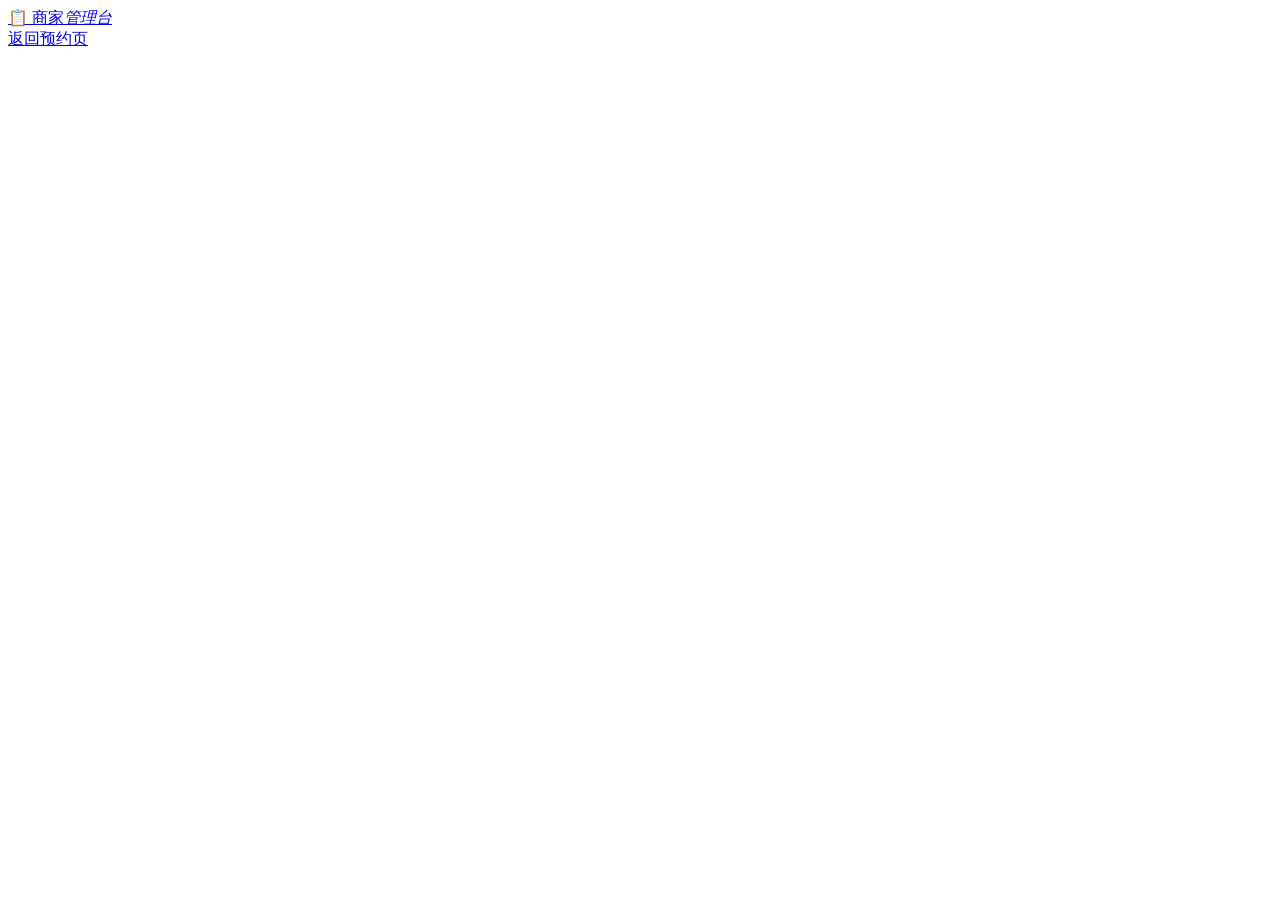
==== admin.html @ 0dd9378b "feat: 添加admin.html" ====
<!DOCTYPE html>
<html lang="zh-CN">
<head>
<meta charset="UTF-8">
<meta name="viewport" content="width=device-width, initial-scale=1.0">
<title>商家管理 · 吃喝玩乐预约</title>
<meta name="robots" content="noindex">
<link rel="icon" href="data:image/svg+xml,<svg xmlns='http://www.w3.org/2000/svg' viewBox='0 0 100 100'><text y='.9em' font-size='90'>📋</text></svg>">
<link rel="stylesheet" href="assets/css/style.css">
</head>
<body>

<header class="site-header">
  <div class="wrap header-inner">
    <a class="brand" href="index.html">
      <span class="brand-logo">📋</span>
      <span class="brand-text">商家<em>管理台</em></span>
    </a>
    <nav class="site-nav">
      <a href="index.html">返回预约页</a>
    </nav>
  </div>
</header>

<main class="wrap" id="app" hidden>

  <div class="admin-bar">
    <h1 style="margin:0;font-size:20px">预约总览</h1>
    <div class="toolbar" style="margin:0">
      <input class="input input-sm" id="q" type="text" placeholder="搜索昵称 / 手机号 / 预约码" maxlength="20">
      <select class="input input-sm" id="fStatus" style="width:130px">
        <option value="">全部状态</option>
        <option value="pending">待确认</option>
        <option value="confirmed">已确认</option>
        <option value="done">已完成</option>
        <option value="canceled">已取消</option>
      </select>
      <select class="input input-sm" id="fItem" style="width:160px"></select>
      <button class="btn btn-sm" id="toJson">保存 JSON 到桌面</button>
      <button class="btn btn-ghost btn-sm" id="toCsv">保存 CSV 到桌面</button>
      <label class="btn btn-ghost btn-sm" style="cursor:pointer">
        导入 JSON<input type="file" id="imp" accept="application/json,.json" hidden>
      </label>
    </div>
  </div>

  <div class="stat-row" id="stats"></div>

  <div class="table-wrap">
    <table>
      <thead>
        <tr>
          <th>预约码</th><th>项目</th><th>时间</th><th>人数</th><th>合计</th>
          <th>昵称</th><th>手机号</th><th>备注</th><th>状态</th><th>提交时间</th><th>操作</th>
        </tr>
      </thead>
      <tbody id="rows"></tbody>
    </table>
  </div>
  <p class="empty" id="noData" hidden>暂无数据</p>

  <div class="toolbar" style="margin-top:20px">
    <button class="btn btn-ghost btn-sm" id="reset">清空全部本地数据</button>
    <span class="hint" style="margin:0">数据只存在本机浏览器（localStorage），不会上传到任何仓库。</span>
  </div>

</main>

<div class="lock-box" id="lock" hidden>
  <div style="font-size:42px">🔒</div>
  <h1 style="font-size:19px">商家管理台</h1>
  <p class="hint" style="margin-top:6px">请输入管理口令</p>
  <input class="input" id="pwd" type="password" placeholder="管理口令" style="max-width:280px;margin-top:14px">
  <p class="err" id="lockErr" style="text-align:left;max-width:280px;margin:6px auto 0"></p>
  <button class="btn" id="unlockBtn">进入管理台</button>
  <p class="hint" style="margin-top:18px">
    首次使用：留空口令直接进入，进入后在下方「本地数据」设置口令即可。
  </p>
</div>

<div class="toast" id="toast" hidden></div>

<script src="assets/js/data.js"></script>
<script src="assets/js/store.js"></script>
<script>
(function () {
  "use strict";
  var $ = function (s) { return document.querySelector(s); };
  var toastEl = $("#toast"), t = null;

  function esc(s) {
    return String(s == null ? "" : s)
      .replace(/&/g, "&amp;").replace(/</g, "&lt;").replace(/>/g, "&gt;")
      .replace(/"/g, "&quot;").replace(/'/g, "&#39;");
  }
  function toast(m, ty) {
    toastEl.textContent = m;
    toastEl.className = "toast" + (ty ? " " + ty : "");
    toastEl.hidden = false;
    clearTimeout(t);
    t = setTimeout(function () { toastEl.hidden = true; }, 3200);
  }

  /* ---- 简易口令门禁（仅本机演示用） ---- */
  function enter() {
    $("#lock").hidden = true;
    $("#app").hidden = false;
    render();
  }
  function tryUnlock() {
    var need = Store.settings().passcode || "";
    if (!need) return enter();
    if ($("#pwd").value === need) return enter();
    $("#lockErr").textContent = "口令不正确";
  }
  $("#unlockBtn").addEventListener("click", tryUnlock);
  $("#pwd").addEventListener("keydown", function (e) { if (e.key === "Enter") tryUnlock(); });

  /* ---- 项目下拉 ---- */
  (function fillItems() {
    $("#fItem").innerHTML = '<option value="">全部项目</option>' +
      window.ITEMS.map(function (i) {
        return '<option value="' + esc(i.id) + '">' + esc(i.name) + "</option>";
      }).join("");
  })();

  /* ---- 渲染 ---- */
  function currentList() {
    var q = $("#q").value.trim().toLowerCase();
    var st = $("#fStatus").value;
    var it = $("#fItem").value;
    return Store.all().filter(function (b) {
      if (st && b.status !== st) return false;
      if (it && b.itemId !== it) return false;
      if (!q) return true;
      return (b.name || "").toLowerCase().indexOf(q) !== -1 ||
             (b.phone || "").indexOf(q) !== -1 ||
             (b.code || "").toLowerCase().indexOf(q) !== -1;
    }).sort(function (a, b) { return b.createdAt.localeCompare(a.createdAt); });
  }

  function renderStats(all_) {
    var c = { all: all_.length, pending: 0, confirmed: 0, done: 0, canceled: 0, amount: 0 };
    all_.forEach(function (b) {
      c[b.status] = (c[b.status] || 0) + 1;
      if (b.status !== "canceled") c.amount += b.amount;
    });
    $("#stats").innerHTML =
      '<div class="stat"><b>' + c.all + '</b><span>全部预约</span></div>' +
      '<div class="stat"><b style="color:var(--warn)">' + (c.pending || 0) + '</b><span>待确认</span></div>' +
      '<div class="stat"><b style="color:var(--ok)">' + (c.confirmed || 0) + '</b><span>已确认</span></div>' +
      '<div class="stat"><b style="color:var(--txt-dim)">' + (c.done || 0) + '</b><span>已完成</span></div>' +
      '<div class="stat"><b style="color:var(--danger)">' + (c.canceled || 0) + '</b><span>已取消</span></div>' +
      '<div class="stat"><b style="color:var(--brand-2)">¥' + c.amount + '</b><span>有效营业额</span></div>';
  }

  function render() {
    var list = currentList();
    renderStats(Store.all());
    $("#rows").innerHTML = list.map(function (b) {
      var s = Store.STATUS[b.status] || { label: b.status, cls: "" };
      return "<tr>" +
        "<td>" + esc(b.code) + "</td>" +
        "<td>" + esc((b.itemEmoji || "") + " " + b.itemName) + "</td>" +
        "<td>" + esc(b.date) + " " + esc(b.slot) + "</td>" +
        "<td>" + esc(b.people) + " 人 / " + esc(b.qty) + " 份</td>" +
        "<td>¥" + esc(b.amount) + "</td>" +
        "<td>" + esc(b.name || "-") + "</td>" +
        "<td>" + esc(b.phone || "-") + "</td>" +
        '<td class="note-cell" title="' + esc(b.note || "") + '">' + esc(b.note || "-") + "</td>" +
        '<td><span class="badge ' + s.cls + '">' + esc(s.label) + "</span></td>" +
        "<td>" + esc(Store.fmtDateTime(b.createdAt)) + "</td>" +
        "<td>" + actions(b) + "</td>" +
      "</tr>";
    }).join("");
    $("#noData").hidden = list.length > 0;
  }

  function actions(b) {
    var out = [];
    if (b.status === "pending") out.push('<button class="btn btn-sm" data-confirm="' + b.id + '">确认</button> ');
    if (b.status === "confirmed") out.push('<button class="btn btn-ghost btn-sm" data-done="' + b.id + '">完成</button> ');
    if (b.status !== "canceled" && b.status !== "done") out.push('<button class="btn btn-ghost btn-sm" data-cancel="' + b.id + '">取消</button> ');
    out.push('<button class="danger-link" data-del="' + b.id + '">删除</button>');
    return out.join("");
  }

  document.addEventListener("click", function (e) {
    var el;
    if ((el = e.target.closest("[data-confirm]"))) { Store.setStatus(el.dataset.confirm, "confirmed"); render(); toast("已确认", "ok"); return; }
    if ((el = e.target.closest("[data-done]")))    { Store.setStatus(el.dataset.done, "done");        render(); toast("已标记完成", "ok"); return; }
    if ((el = e.target.closest("[data-cancel]")))  { Store.setStatus(el.dataset.cancel, "canceled");  render(); toast("已取消", "ok"); return; }
    if ((el = e.target.closest("[data-del]"))) {
      if (!confirm("确定删除这条预约？")) return;
      Store.remove(el.dataset.del);
      render();
      toast("已删除", "ok");
    }
  });

  ["#q", "#fStatus", "#fItem"].forEach(function (s) {
    $(s).addEventListener("input", render);
    $(s).addEventListener("change", render);
  });

  /* ---- 导出到桌面（不经过任何网络） ---- */
  function exportTo(msg, fn) {
    var list = currentList();
    if (!list.length) return toast("没有可保存的数据", "err");
    fn(list).then(function (r) {
      toast(r.method === "picker"
        ? "已保存到 " + r.suggested
        : "已下载。若要直接存到桌面，可在浏览器设置中把下载目录改为桌面", "ok");
    }).catch(function () { toast("已取消保存", "err"); });
  }
  $("#toJson").addEventListener("click", function () { exportTo("json", Store.exportJSON); });
  $("#toCsv").addEventListener("click", function () { exportTo("csv", Store.exportCSV); });

  $("#imp").addEventListener("change", function (e) {
    var f = e.target.files && e.target.files[0];
    if (!f) return;
    var rd = new FileReader();
    rd.onload = function () {
      try {
        var n = Store.importJSON(rd.result);
        render();
        toast("导入成功，新增 " + n + " 条", "ok");
      } catch (err) {
        toast("导入失败：" + err.message, "err");
      }
      e.target.value = "";
    };
    rd.readAsText(f, "utf-8");
  });

  $("#reset").addEventListener("click", function () {
    if (!confirm("将清空本机所有预约数据，且无法恢复。确定继续？")) return;
    Store.clearAll();
    render();
    toast("已清空", "ok");
  });

  render();
  if (!Store.settings().passcode) enter();
  else $("#lock").hidden = false;
})();
</script>
</body>
</html>
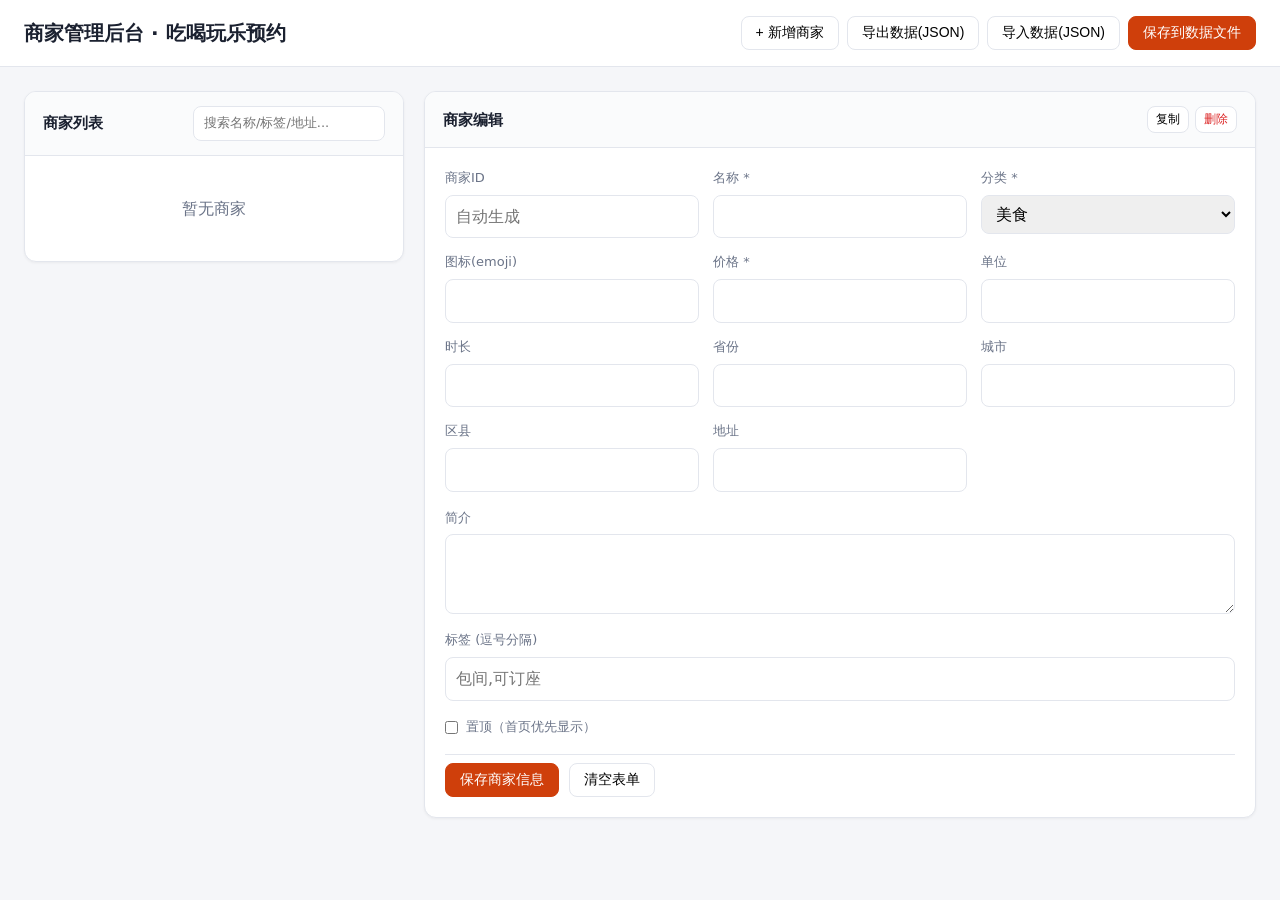
==== commit 40b2e16b: "add merchant admin with top/pinned support" ====
--- a/admin.html
+++ b/admin.html
@@ -1,249 +1,140 @@
-<!DOCTYPE html>
+﻿<!DOCTYPE html>
 <html lang="zh-CN">
 <head>
 <meta charset="UTF-8">
 <meta name="viewport" content="width=device-width, initial-scale=1.0">
-<title>商家管理 · 吃喝玩乐预约</title>
-<meta name="robots" content="noindex">
-<link rel="icon" href="data:image/svg+xml,<svg xmlns='http://www.w3.org/2000/svg' viewBox='0 0 100 100'><text y='.9em' font-size='90'>📋</text></svg>">
-<link rel="stylesheet" href="assets/css/style.css">
-</head>
+<title>商家管理后台 · 吃喝玩乐预约</title>
+<style>
+:root{--bg:#f5f6f9;--card:#fff;--primary:#cf3f0b;--line:#e3e6ed;--txt:#1b2130;--txt-dim:#6b7488;--success:#059669;--danger:#dc2626}
+*{box-sizing:border-box;margin:0;padding:0}
+body{font-family:"PingFang SC","Microsoft YaHei",system-ui,-apple-system,sans-serif;background:var(--bg);color:var(--txt);line-height:1.6}
+header{background:#fff;border-bottom:1px solid var(--line);position:sticky;top:0;z-index:10}
+.header-inner{max-width:1400px;margin:0 auto;padding:16px 24px;display:flex;align-items:center;justify-content:space-between;gap:20px;flex-wrap:wrap}
+h1{font-size:20px}
+.container{max-width:1400px;margin:0 auto;padding:24px;display:grid;grid-template-columns:minmax(320px,380px)1fr;gap:20px;align-items:start}
+@media(max-width:900px){.container{grid-template-columns:1fr}}
+.panel{background:var(--card);border:1px solid var(--line);border-radius:12px;overflow:hidden;box-shadow:0 1px 3px rgba(0,0,0,.05)}
+.panel-header{padding:14px 18px;border-bottom:1px solid var(--line);display:flex;align-items:center;justify-content:space-between;gap:12px;background:#fafbfc;flex-wrap:wrap}
+.panel-title{font-size:15px;font-weight:600}
+.btn{padding:7px 14px;border:1px solid var(--line);background:#fff;border-radius:8px;cursor:pointer;font-size:14px;transition:.15s;white-space:nowrap}
+.btn:hover{background:#f5f5f5}
+.btn-primary{background:var(--primary);color:#fff;border-color:var(--primary)}
+.btn-primary:hover{background:#b83509}
+.btn-danger{color:var(--danger)}
+.btn-small{padding:4px 8px;font-size:12px}
+.list{max-height:calc(100vh - 220px);overflow:auto}
+.item{display:flex;align-items:flex-start;justify-content:space-between;gap:12px;padding:14px 18px;border-bottom:1px solid #f0f2f5;cursor:pointer;text-align:left;width:100%;border:none;background:none}
+.item:hover{background:#f9fafb}
+.item.active{background:#fff4ee;box-shadow:inset 3px 0 0 var(--primary)}
+.item-info{flex:1}
+.item-name{font-weight:600;margin-bottom:4px}
+.item-meta{font-size:12px;color:var(--txt-dim);display:flex;flex-wrap:wrap;gap:6px;align-items:center}
+.badge{padding:2px 6px;border-radius:999px;background:#f0f2f5;font-size:11px}
+.badge-top{background:#fef3c7;color:#92400e}
+.form{padding:20px;display:grid;gap:16px}
+.grid{display:grid;grid-template-columns:repeat(auto-fit,minmax(220px,1fr));gap:14px}
+.field{display:flex;flex-direction:column;gap:6px}
+label{font-size:13px;color:var(--txt-dim)}
+input,select,textarea{padding:8px 10px;border:1px solid var(--line);border-radius:8px;font:inherit}
+textarea{resize:vertical;min-height:80px}
+.actions{display:flex;gap:10px;flex-wrap:wrap;padding-top:8px;border-top:1px solid var(--line)}
+.empty{padding:40px;text-align:center;color:var(--txt-dim)}
+.checkbox{flex-direction:row;align-items:center;gap:8px}
+.chip{padding:4px 8px;border:1px solid var(--line);border-radius:999px;background:#f5f5f5;font-size:12px;cursor:pointer}
+.chip.active{background:var(--primary);color:#fff;border-color:var(--primary)}</style></head>
 <body>
-
-<header class="site-header">
-  <div class="wrap header-inner">
-    <a class="brand" href="index.html">
-      <span class="brand-logo">📋</span>
-      <span class="brand-text">商家<em>管理台</em></span>
-    </a>
-    <nav class="site-nav">
-      <a href="index.html">返回预约页</a>
-    </nav>
+<header>
+  <div class="header-inner">
+    <h1>商家管理后台 · 吃喝玩乐预约</h1>
+    <div style="display:flex;gap:8px;flex-wrap:wrap">
+      <button class="btn" id="btnNew">+ 新增商家</button>
+      <button class="btn" id="btnExport">导出数据(JSON)</button>
+      <button class="btn" id="btnImport">导入数据(JSON)</button>
+      <button class="btn btn-primary" id="btnSave">保存到数据文件</button>
+    </div>
   </div>
 </header>
-
-<main class="wrap" id="app" hidden>
-
-  <div class="admin-bar">
-    <h1 style="margin:0;font-size:20px">预约总览</h1>
-    <div class="toolbar" style="margin:0">
-      <input class="input input-sm" id="q" type="text" placeholder="搜索昵称 / 手机号 / 预约码" maxlength="20">
-      <select class="input input-sm" id="fStatus" style="width:130px">
-        <option value="">全部状态</option>
-        <option value="pending">待确认</option>
-        <option value="confirmed">已确认</option>
-        <option value="done">已完成</option>
-        <option value="canceled">已取消</option>
-      </select>
-      <select class="input input-sm" id="fItem" style="width:160px"></select>
-      <button class="btn btn-sm" id="toJson">保存 JSON 到桌面</button>
-      <button class="btn btn-ghost btn-sm" id="toCsv">保存 CSV 到桌面</button>
-      <label class="btn btn-ghost btn-sm" style="cursor:pointer">
-        导入 JSON<input type="file" id="imp" accept="application/json,.json" hidden>
-      </label>
+<div class="container">
+  <section class="panel">
+    <div class="panel-header">
+      <div class="panel-title">商家列表</div>
+      <input id="search" placeholder="搜索名称/标签/地址..." style="padding:6px 10px;border:1px solid var(--line);border-radius:8px;font-size:13px;max-width:200px">
     </div>
-  </div>
-
-  <div class="stat-row" id="stats"></div>
-
-  <div class="table-wrap">
-    <table>
-      <thead>
-        <tr>
-          <th>预约码</th><th>项目</th><th>时间</th><th>人数</th><th>合计</th>
-          <th>昵称</th><th>手机号</th><th>备注</th><th>状态</th><th>提交时间</th><th>操作</th>
-        </tr>
-      </thead>
-      <tbody id="rows"></tbody>
-    </table>
-  </div>
-  <p class="empty" id="noData" hidden>暂无数据</p>
-
-  <div class="toolbar" style="margin-top:20px">
-    <button class="btn btn-ghost btn-sm" id="reset">清空全部本地数据</button>
-    <span class="hint" style="margin:0">数据只存在本机浏览器（localStorage），不会上传到任何仓库。</span>
-  </div>
-
-</main>
-
-<div class="lock-box" id="lock" hidden>
-  <div style="font-size:42px">🔒</div>
-  <h1 style="font-size:19px">商家管理台</h1>
-  <p class="hint" style="margin-top:6px">请输入管理口令</p>
-  <input class="input" id="pwd" type="password" placeholder="管理口令" style="max-width:280px;margin-top:14px">
-  <p class="err" id="lockErr" style="text-align:left;max-width:280px;margin:6px auto 0"></p>
-  <button class="btn" id="unlockBtn">进入管理台</button>
-  <p class="hint" style="margin-top:18px">
-    首次使用：留空口令直接进入，进入后在下方「本地数据」设置口令即可。
-  </p>
+    <div class="list" id="list"></div>
+    <div class="empty" id="empty" hidden>暂无商家</div>
+  </section>
+  <section class="panel">
+    <div class="panel-header">
+      <div class="panel-title">商家编辑</div>
+      <div style="display:flex;gap:6px">
+        <button class="btn btn-small" id="btnDuplicate">复制</button>
+        <button class="btn btn-small btn-danger" id="btnDelete">删除</button>
+      </div>
+    </div>
+    <form class="form" id="form">
+      <div class="grid">
+        <div class="field"><label>商家ID</label><input name="id" readonly placeholder="自动生成"></div>
+        <div class="field"><label>名称 *</label><input name="name" required></div>
+        <div class="field"><label>分类 *</label><select name="cat"><option value="food">美食</option><option value="drink">酒水</option><option value="fun">玩乐</option><option value="relax">休闲</option></select></div>
+        <div class="field"><label>图标(emoji)</label><input name="emoji" maxlength="2"></div>
+        <div class="field"><label>价格 *</label><input name="price" type="number" min="0"></div>
+        <div class="field"><label>单位</label><input name="unit"></div>
+        <div class="field"><label>时长</label><input name="duration"></div>
+        <div class="field"><label>省份</label><input name="prov"></div>
+        <div class="field"><label>城市</label><input name="city"></div>
+        <div class="field"><label>区县</label><input name="dist"></div>
+        <div class="field"><label>地址</label><input name="addr"></div>
+      </div>
+      <div class="field"><label>简介</label><textarea name="desc"></textarea></div>
+      <div class="field"><label>标签 (逗号分隔)</label><input name="tags" placeholder="包间,可订座"></div>
+      <div class="field checkbox"><label style="display:flex;align-items:center;gap:8px"><input type="checkbox" name="pinned">置顶（首页优先显示）</label></div>
+      <div class="actions"><button type="submit" class="btn btn-primary">保存商家信息</button><button type="button" class="btn" id="btnClear">清空表单</button></div>
+    </form>
+  </section>
 </div>
-
-<div class="toast" id="toast" hidden></div>
-
-<script src="assets/js/data.js"></script>
-<script src="assets/js/store.js"></script>
+<input type="file" id="fileInput" accept=".json,application/json" hidden>
 <script>
-(function () {
-  "use strict";
-  var $ = function (s) { return document.querySelector(s); };
-  var toastEl = $("#toast"), t = null;
-
-  function esc(s) {
-    return String(s == null ? "" : s)
-      .replace(/&/g, "&amp;").replace(/</g, "&lt;").replace(/>/g, "&gt;")
-      .replace(/"/g, "&quot;").replace(/'/g, "&#39;");
-  }
-  function toast(m, ty) {
-    toastEl.textContent = m;
-    toastEl.className = "toast" + (ty ? " " + ty : "");
-    toastEl.hidden = false;
-    clearTimeout(t);
-    t = setTimeout(function () { toastEl.hidden = true; }, 3200);
-  }
-
-  /* ---- 简易口令门禁（仅本机演示用） ---- */
-  function enter() {
-    $("#lock").hidden = true;
-    $("#app").hidden = false;
-    render();
-  }
-  function tryUnlock() {
-    var need = Store.settings().passcode || "";
-    if (!need) return enter();
-    if ($("#pwd").value === need) return enter();
-    $("#lockErr").textContent = "口令不正确";
-  }
-  $("#unlockBtn").addEventListener("click", tryUnlock);
-  $("#pwd").addEventListener("keydown", function (e) { if (e.key === "Enter") tryUnlock(); });
-
-  /* ---- 项目下拉 ---- */
-  (function fillItems() {
-    $("#fItem").innerHTML = '<option value="">全部项目</option>' +
-      window.ITEMS.map(function (i) {
-        return '<option value="' + esc(i.id) + '">' + esc(i.name) + "</option>";
-      }).join("");
-  })();
-
-  /* ---- 渲染 ---- */
-  function currentList() {
-    var q = $("#q").value.trim().toLowerCase();
-    var st = $("#fStatus").value;
-    var it = $("#fItem").value;
-    return Store.all().filter(function (b) {
-      if (st && b.status !== st) return false;
-      if (it && b.itemId !== it) return false;
-      if (!q) return true;
-      return (b.name || "").toLowerCase().indexOf(q) !== -1 ||
-             (b.phone || "").indexOf(q) !== -1 ||
-             (b.code || "").toLowerCase().indexOf(q) !== -1;
-    }).sort(function (a, b) { return b.createdAt.localeCompare(a.createdAt); });
-  }
-
-  function renderStats(all_) {
-    var c = { all: all_.length, pending: 0, confirmed: 0, done: 0, canceled: 0, amount: 0 };
-    all_.forEach(function (b) {
-      c[b.status] = (c[b.status] || 0) + 1;
-      if (b.status !== "canceled") c.amount += b.amount;
-    });
-    $("#stats").innerHTML =
-      '<div class="stat"><b>' + c.all + '</b><span>全部预约</span></div>' +
-      '<div class="stat"><b style="color:var(--warn)">' + (c.pending || 0) + '</b><span>待确认</span></div>' +
-      '<div class="stat"><b style="color:var(--ok)">' + (c.confirmed || 0) + '</b><span>已确认</span></div>' +
-      '<div class="stat"><b style="color:var(--txt-dim)">' + (c.done || 0) + '</b><span>已完成</span></div>' +
-      '<div class="stat"><b style="color:var(--danger)">' + (c.canceled || 0) + '</b><span>已取消</span></div>' +
-      '<div class="stat"><b style="color:var(--brand-2)">¥' + c.amount + '</b><span>有效营业额</span></div>';
-  }
-
-  function render() {
-    var list = currentList();
-    renderStats(Store.all());
-    $("#rows").innerHTML = list.map(function (b) {
-      var s = Store.STATUS[b.status] || { label: b.status, cls: "" };
-      return "<tr>" +
-        "<td>" + esc(b.code) + "</td>" +
-        "<td>" + esc((b.itemEmoji || "") + " " + b.itemName) + "</td>" +
-        "<td>" + esc(b.date) + " " + esc(b.slot) + "</td>" +
-        "<td>" + esc(b.people) + " 人 / " + esc(b.qty) + " 份</td>" +
-        "<td>¥" + esc(b.amount) + "</td>" +
-        "<td>" + esc(b.name || "-") + "</td>" +
-        "<td>" + esc(b.phone || "-") + "</td>" +
-        '<td class="note-cell" title="' + esc(b.note || "") + '">' + esc(b.note || "-") + "</td>" +
-        '<td><span class="badge ' + s.cls + '">' + esc(s.label) + "</span></td>" +
-        "<td>" + esc(Store.fmtDateTime(b.createdAt)) + "</td>" +
-        "<td>" + actions(b) + "</td>" +
-      "</tr>";
-    }).join("");
-    $("#noData").hidden = list.length > 0;
-  }
-
-  function actions(b) {
-    var out = [];
-    if (b.status === "pending") out.push('<button class="btn btn-sm" data-confirm="' + b.id + '">确认</button> ');
-    if (b.status === "confirmed") out.push('<button class="btn btn-ghost btn-sm" data-done="' + b.id + '">完成</button> ');
-    if (b.status !== "canceled" && b.status !== "done") out.push('<button class="btn btn-ghost btn-sm" data-cancel="' + b.id + '">取消</button> ');
-    out.push('<button class="danger-link" data-del="' + b.id + '">删除</button>');
-    return out.join("");
-  }
-
-  document.addEventListener("click", function (e) {
-    var el;
-    if ((el = e.target.closest("[data-confirm]"))) { Store.setStatus(el.dataset.confirm, "confirmed"); render(); toast("已确认", "ok"); return; }
-    if ((el = e.target.closest("[data-done]")))    { Store.setStatus(el.dataset.done, "done");        render(); toast("已标记完成", "ok"); return; }
-    if ((el = e.target.closest("[data-cancel]")))  { Store.setStatus(el.dataset.cancel, "canceled");  render(); toast("已取消", "ok"); return; }
-    if ((el = e.target.closest("[data-del]"))) {
-      if (!confirm("确定删除这条预约？")) return;
-      Store.remove(el.dataset.del);
-      render();
-      toast("已删除", "ok");
-    }
+const ITEMS_KEY='cg.items.v1';
+const dataPath='C:\\Users\\Administrator\\cg\\assets\\js\\data.js';
+let items=[];
+let current=null;
+function load(){try{const s=localStorage.getItem(ITEMS_KEY);if(s){items=JSON.parse(s);}}catch(e){items=[]}if(!items.length){try{const def=window.opener?null:null;if(typeof window.ITEMS_FROM_PAGE==='undefined'){/*fallback*/}items=clone((window.ITEMS||[]));}catch(e){}}render();}
+function clone(a){return JSON.parse(JSON.stringify(a||[]));}
+function genId(){return 'm_'+Date.now().toString(36)+Math.random().toString(36).slice(2,5);}
+function saveLS(){localStorage.setItem(ITEMS_KEY,JSON.stringify(items));}
+function render(){
+  const list=document.getElementById('list');list.innerHTML='';
+  const kw=(document.getElementById('search').value||'').trim().toLowerCase();
+  let filtered=items.slice();
+  if(kw){filtered=items.filter(i=>[i.name,i.desc,i.addr,(i.tags||[]).join(',')].join(' ').toLowerCase().includes(kw));}
+  filtered.sort((a,b)=>(b.pinned?1:0)-(a.pinned?1:0)||(a.name||'').localeCompare(b.name||''));
+  if(!filtered.length){document.getElementById('empty').hidden=false;}else{document.getElementById('empty').hidden=true;}
+  filtered.forEach(i=>{
+    const el=document.createElement('button');el.className='item'+(current&&current.id===i.id?' active':'');
+    el.innerHTML='<div class="item-info"><div class="item-name">'+escapeHtml(i.name||'未命名')+(i.pinned?'<span class="badge badge-top" style="margin-left:6px">置顶</span>':'')+'</div><div class="item-meta">'+(i.cat||'')+' · ¥'+(i.price||0)+'/'+(i.unit||'')+' · '+escapeHtml(i.addr||'')+'</div></div>';
+    el.onclick=()=>select(i.id);list.appendChild(el);
   });
-
-  ["#q", "#fStatus", "#fItem"].forEach(function (s) {
-    $(s).addEventListener("input", render);
-    $(s).addEventListener("change", render);
-  });
-
-  /* ---- 导出到桌面（不经过任何网络） ---- */
-  function exportTo(msg, fn) {
-    var list = currentList();
-    if (!list.length) return toast("没有可保存的数据", "err");
-    fn(list).then(function (r) {
-      toast(r.method === "picker"
-        ? "已保存到 " + r.suggested
-        : "已下载。若要直接存到桌面，可在浏览器设置中把下载目录改为桌面", "ok");
-    }).catch(function () { toast("已取消保存", "err"); });
-  }
-  $("#toJson").addEventListener("click", function () { exportTo("json", Store.exportJSON); });
-  $("#toCsv").addEventListener("click", function () { exportTo("csv", Store.exportCSV); });
-
-  $("#imp").addEventListener("change", function (e) {
-    var f = e.target.files && e.target.files[0];
-    if (!f) return;
-    var rd = new FileReader();
-    rd.onload = function () {
-      try {
-        var n = Store.importJSON(rd.result);
-        render();
-        toast("导入成功，新增 " + n + " 条", "ok");
-      } catch (err) {
-        toast("导入失败：" + err.message, "err");
-      }
-      e.target.value = "";
-    };
-    rd.readAsText(f, "utf-8");
-  });
-
-  $("#reset").addEventListener("click", function () {
-    if (!confirm("将清空本机所有预约数据，且无法恢复。确定继续？")) return;
-    Store.clearAll();
-    render();
-    toast("已清空", "ok");
-  });
-
-  render();
-  if (!Store.settings().passcode) enter();
-  else $("#lock").hidden = false;
-})();
+}
+function select(id){current=items.find(x=>x.id===id)||null;fillForm(current);}
+function fillForm(i){const f=document.getElementById('form');if(!i){f.reset();f.id.value='';current=null;return;}f.id.value=i.id||'';f.name.value=i.name||'';f.cat.value=i.cat||'food';f.emoji.value=i.emoji||'';f.price.value=i.price||0;f.unit.value=i.unit||'';f.duration.value=i.duration||'';f.prov.value=i.prov||'';f.city.value=i.city||'';f.dist.value=i.dist||'';f.addr.value=i.addr||'';f.desc.value=i.desc||'';f.tags.value=(i.tags||[]).join(',');f.pinned.checked=!!i.pinned;}
+function getForm(){const f=document.getElementById('form');const tags=f.tags.value.split(',').map(s=>s.trim()).filter(Boolean);return{id:f.id.value||genId(),name:f.name.value.trim(),cat:f.cat.value,emoji:f.emoji.value.trim(),price:parseFloat(f.price.value)||0,unit:f.unit.value.trim(),duration:f.duration.value.trim(),prov:f.prov.value.trim(),city:f.city.value.trim(),dist:f.dist.value.trim(),addr:f.addr.value.trim(),desc:f.desc.value.trim(),tags,pinned:!!f.pinned.checked};}
+document.getElementById('form').onsubmit=e=>{e.preventDefault();const d=getForm();const idx=items.findIndex(x=>x.id===d.id);if(idx>=0)items[idx]=d;else items.push(d);current=d;saveLS();render();alert('已保存');};
+document.getElementById('btnNew').onclick=()=>{current=null;fillForm(null);document.getElementById('form').name.focus();};
+document.getElementById('btnClear').onclick=()=>fillForm(null);
+document.getElementById('btnDuplicate').onclick=()=>{if(!current)return;const d=clone(current);d.id=genId();d.name=d.name+'(副本)';items.push(d);current=d;saveLS();render();fillForm(d);};
+document.getElementById('btnDelete').onclick=()=>{if(!current)return;if(!confirm('确定删除该商家？'))return;items=items.filter(x=>x.id!==current.id);current=null;saveLS();render();fillForm(null);};
+document.getElementById('search').oninput=render;
+document.getElementById('btnExport').onclick=()=>{const blob=new Blob([JSON.stringify({exportedAt:new Date().toISOString(),items},null,2)],{type:'application/json'});const a=document.createElement('a');a.href=URL.createObjectURL(blob);a.download='商家数据.json';a.click();setTimeout(()=>URL.revokeObjectURL(a.href),500);};
+document.getElementById('btnImport').onclick=()=>document.getElementById('fileInput').click();
+document.getElementById('fileInput').onchange=e=>{const f=e.target.files[0];if(!f)return;const r=new FileReader();r.onload=ev=>{try{const p=JSON.parse(ev.target.result);const arr=p.items||p;items=arr.map(x=>({...x,pinned:!!x.pinned,id:x.id||genId()}));saveLS();render();alert('导入成功');}catch(err){alert('导入失败:'+err.message);}};r.readAsText(f);e.target.value='';};
+document.getElementById('btnSave').onclick=()=>{
+  const js='window.CITY_DISTRICTS = {\n  "汕头市": ["金平区","龙湖区","濠江区","潮阳区","潮南区","澄海区"]\n};\n\nwindow.ITEMS = '+JSON.stringify(items.sort((a,b)=>(b.pinned?1:0)-(a.pinned?1:0)),null,2)+';\n\nwindow.CATS = [\n  {key:"all",label:"全部"},\n  {key:"food",label:"🍜 美食"},\n  {key:"drink",label:"🍻 酒水"},\n  {key:"fun",label:"🎬 玩乐"},\n  {key:"relax",label:"💆 休闲"}\n];\n';
+  const blob=new Blob([js],{type:'text/javascript;charset=utf-8'});
+  const a=document.createElement('a');a.href=URL.createObjectURL(blob);a.download='data.js';a.click();setTimeout(()=>URL.revokeObjectURL(a.href),500);
+  alert('已下载 data.js，请替换到 cg/assets/js/data.js');
+};
+function escapeHtml(s){return String(s||'').replace(/&/g,'&amp;').replace(/</g,'&lt;').replace(/>/g,'&gt;').replace(/"/g,'&quot;').replace(/'/g,"&#39;");}
+load();
 </script>
 </body>
 </html>
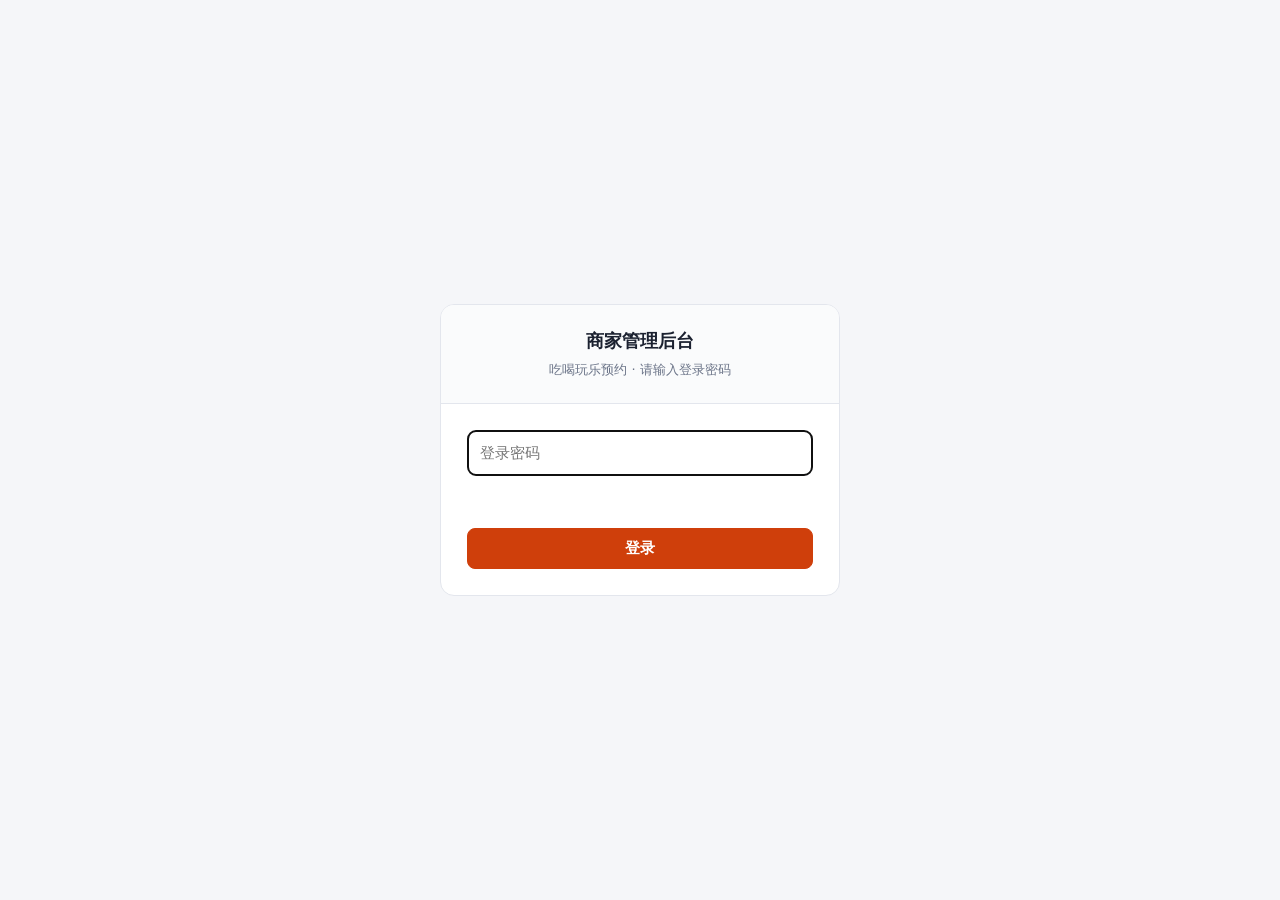
==== commit 4a464c48: "fix admin form field shadowing, add pinned sorting to storefront, single-file login gate" ====
--- a/admin.html
+++ b/admin.html
@@ -41,8 +41,34 @@
 .empty{padding:40px;text-align:center;color:var(--txt-dim)}
 .checkbox{flex-direction:row;align-items:center;gap:8px}
 .chip{padding:4px 8px;border:1px solid var(--line);border-radius:999px;background:#f5f5f5;font-size:12px;cursor:pointer}
-.chip.active{background:var(--primary);color:#fff;border-color:var(--primary)}</style></head>
+.chip.active{background:var(--primary);color:#fff;border-color:var(--primary)}
+/* ---------- 登录遮罩 ---------- */
+.gate{position:fixed;inset:0;z-index:100;background:var(--bg);display:flex;align-items:center;justify-content:center;padding:20px}
+.gate[hidden]{display:none}
+.gate-card{background:var(--card);border:1px solid var(--line);border-radius:14px;box-shadow:var(--shadow);width:100%;max-width:400px;overflow:hidden}
+.gate-head{padding:22px;text-align:center;border-bottom:1px solid var(--line);background:#fafbfc}
+.gate-head h2{margin:0 0 4px;font-size:18px}
+.gate-head p{margin:0;font-size:13px;color:var(--txt-dim)}
+.gate-body{padding:26px;display:grid;gap:16px}
+.gate-body input{width:100%;padding:10px 12px;border:1px solid var(--line);border-radius:8px;font:inherit;font-size:15px}
+.gate-err{color:#dc2626;font-size:13px;text-align:center;min-height:20px}
+.gate .btn{width:100%;padding:10px;font-size:15px;font-weight:600}
+</style></head>
 <body>
+<div class="gate" id="gate">
+  <div class="gate-card">
+    <div class="gate-head">
+      <h2>商家管理后台</h2>
+      <p>吃喝玩乐预约 · 请输入登录密码</p>
+    </div>
+    <form class="gate-body" id="gateForm">
+      <input type="password" id="gatePwd" placeholder="登录密码" autocomplete="current-password" autofocus>
+      <div class="gate-err" id="gateErr"></div>
+      <button class="btn btn-primary" type="submit">登录</button>
+    </form>
+  </div>
+</div>
+<div id="app" hidden>
 <header>
   <div class="header-inner">
     <h1>商家管理后台 · 吃喝玩乐预约</h1>
@@ -92,13 +118,34 @@
     </form>
   </section>
 </div>
+</div>
 <input type="file" id="fileInput" accept=".json,application/json" hidden>
+<script src="assets/js/data.js"></script>
 <script>
+/* 登录校验：纯前端判断，只为挡住随手改动，不是加密保护 */
+var ADMIN_PASSWORD = 'lianchuzhong';
+var gate = document.getElementById('gate');
+var gateForm = document.getElementById('gateForm');
+var gatePwd = document.getElementById('gatePwd');
+var gateErr = document.getElementById('gateErr');
+
+gateForm.addEventListener('submit', function (e) {
+  e.preventDefault();
+  if (gatePwd.value.trim() === ADMIN_PASSWORD) {
+    gate.hidden = true;
+    document.getElementById('app').hidden = false;
+  } else {
+    gateErr.textContent = '密码错误，请重试';
+    gatePwd.select();
+  }
+});
+gatePwd.addEventListener('input', function () { gateErr.textContent = ''; });
+
 const ITEMS_KEY='cg.items.v1';
-const dataPath='C:\\Users\\Administrator\\cg\\assets\\js\\data.js';
 let items=[];
 let current=null;
-function load(){try{const s=localStorage.getItem(ITEMS_KEY);if(s){items=JSON.parse(s);}}catch(e){items=[]}if(!items.length){try{const def=window.opener?null:null;if(typeof window.ITEMS_FROM_PAGE==='undefined'){/*fallback*/}items=clone((window.ITEMS||[]));}catch(e){}}render();}
+/* 优先用后台里编辑过的数据；没有才回落到 data.js 里的初始商家 */
+function load(){try{const s=localStorage.getItem(ITEMS_KEY);if(s){const p=JSON.parse(s);if(Array.isArray(p)&&p.length){items=p;render();return;}}}catch(e){}items=clone(window.ITEMS||[]);render();}
 function clone(a){return JSON.parse(JSON.stringify(a||[]));}
 function genId(){return 'm_'+Date.now().toString(36)+Math.random().toString(36).slice(2,5);}
 function saveLS(){localStorage.setItem(ITEMS_KEY,JSON.stringify(items));}
@@ -116,10 +163,38 @@
   });
 }
 function select(id){current=items.find(x=>x.id===id)||null;fillForm(current);}
-function fillForm(i){const f=document.getElementById('form');if(!i){f.reset();f.id.value='';current=null;return;}f.id.value=i.id||'';f.name.value=i.name||'';f.cat.value=i.cat||'food';f.emoji.value=i.emoji||'';f.price.value=i.price||0;f.unit.value=i.unit||'';f.duration.value=i.duration||'';f.prov.value=i.prov||'';f.city.value=i.city||'';f.dist.value=i.dist||'';f.addr.value=i.addr||'';f.desc.value=i.desc||'';f.tags.value=(i.tags||[]).join(',');f.pinned.checked=!!i.pinned;}
-function getForm(){const f=document.getElementById('form');const tags=f.tags.value.split(',').map(s=>s.trim()).filter(Boolean);return{id:f.id.value||genId(),name:f.name.value.trim(),cat:f.cat.value,emoji:f.emoji.value.trim(),price:parseFloat(f.price.value)||0,unit:f.unit.value.trim(),duration:f.duration.value.trim(),prov:f.prov.value.trim(),city:f.city.value.trim(),dist:f.dist.value.trim(),addr:f.addr.value.trim(),desc:f.desc.value.trim(),tags,pinned:!!f.pinned.checked};}
+/* 注意：form.name / form.id 会被 HTMLFormElement 自带的 id、name 属性遮蔽，
+   直接取到的是字符串而不是输入框，所以必须统一走 f.elements */
+function fillForm(i){
+  const f=document.getElementById('form');const fe=f.elements;
+  if(!i){f.reset();fe.id.value='';current=null;return;}
+  fe.id.value=i.id||'';fe.name.value=i.name||'';fe.cat.value=i.cat||'food';fe.emoji.value=i.emoji||'';
+  fe.price.value=i.price||0;fe.unit.value=i.unit||'';fe.duration.value=i.duration||'';
+  fe.prov.value=i.prov||'';fe.city.value=i.city||'';fe.dist.value=i.dist||'';fe.addr.value=i.addr||'';
+  fe.desc.value=i.desc||'';fe.tags.value=(i.tags||[]).join(',');fe.pinned.checked=!!i.pinned;
+}
+function getForm(){
+  const fe=document.getElementById('form').elements;
+  const tags=fe.tags.value.split(',').map(s=>s.trim()).filter(Boolean);
+  return{
+    id:fe.id.value||genId(),
+    name:fe.name.value.trim(),
+    cat:fe.cat.value,
+    emoji:fe.emoji.value.trim(),
+    price:parseFloat(fe.price.value)||0,
+    unit:fe.unit.value.trim(),
+    duration:fe.duration.value.trim(),
+    prov:fe.prov.value.trim(),
+    city:fe.city.value.trim(),
+    dist:fe.dist.value.trim(),
+    addr:fe.addr.value.trim(),
+    desc:fe.desc.value.trim(),
+    tags:tags,
+    pinned:!!fe.pinned.checked
+  };
+}
 document.getElementById('form').onsubmit=e=>{e.preventDefault();const d=getForm();const idx=items.findIndex(x=>x.id===d.id);if(idx>=0)items[idx]=d;else items.push(d);current=d;saveLS();render();alert('已保存');};
-document.getElementById('btnNew').onclick=()=>{current=null;fillForm(null);document.getElementById('form').name.focus();};
+document.getElementById('btnNew').onclick=()=>{current=null;fillForm(null);document.getElementById('form').elements.name.focus();};
 document.getElementById('btnClear').onclick=()=>fillForm(null);
 document.getElementById('btnDuplicate').onclick=()=>{if(!current)return;const d=clone(current);d.id=genId();d.name=d.name+'(副本)';items.push(d);current=d;saveLS();render();fillForm(d);};
 document.getElementById('btnDelete').onclick=()=>{if(!current)return;if(!confirm('确定删除该商家？'))return;items=items.filter(x=>x.id!==current.id);current=null;saveLS();render();fillForm(null);};
@@ -128,7 +203,8 @@
 document.getElementById('btnImport').onclick=()=>document.getElementById('fileInput').click();
 document.getElementById('fileInput').onchange=e=>{const f=e.target.files[0];if(!f)return;const r=new FileReader();r.onload=ev=>{try{const p=JSON.parse(ev.target.result);const arr=p.items||p;items=arr.map(x=>({...x,pinned:!!x.pinned,id:x.id||genId()}));saveLS();render();alert('导入成功');}catch(err){alert('导入失败:'+err.message);}};r.readAsText(f);e.target.value='';};
 document.getElementById('btnSave').onclick=()=>{
-  const js='window.CITY_DISTRICTS = {\n  "汕头市": ["金平区","龙湖区","濠江区","潮阳区","潮南区","澄海区"]\n};\n\nwindow.ITEMS = '+JSON.stringify(items.sort((a,b)=>(b.pinned?1:0)-(a.pinned?1:0)),null,2)+';\n\nwindow.CATS = [\n  {key:"all",label:"全部"},\n  {key:"food",label:"🍜 美食"},\n  {key:"drink",label:"🍻 酒水"},\n  {key:"fun",label:"🎬 玩乐"},\n  {key:"relax",label:"💆 休闲"}\n];\n';
+  const sorted=items.slice().sort((a,b)=>(b.pinned?1:0)-(a.pinned?1:0));
+  const js='window.CITY_DISTRICTS = '+JSON.stringify(window.CITY_DISTRICTS||{},null,2)+';\n\nwindow.ITEMS = '+JSON.stringify(sorted,null,2)+';\n\nwindow.CATS = '+JSON.stringify(window.CATS||[],null,2)+';\n';
   const blob=new Blob([js],{type:'text/javascript;charset=utf-8'});
   const a=document.createElement('a');a.href=URL.createObjectURL(blob);a.download='data.js';a.click();setTimeout(()=>URL.revokeObjectURL(a.href),500);
   alert('已下载 data.js，请替换到 cg/assets/js/data.js');
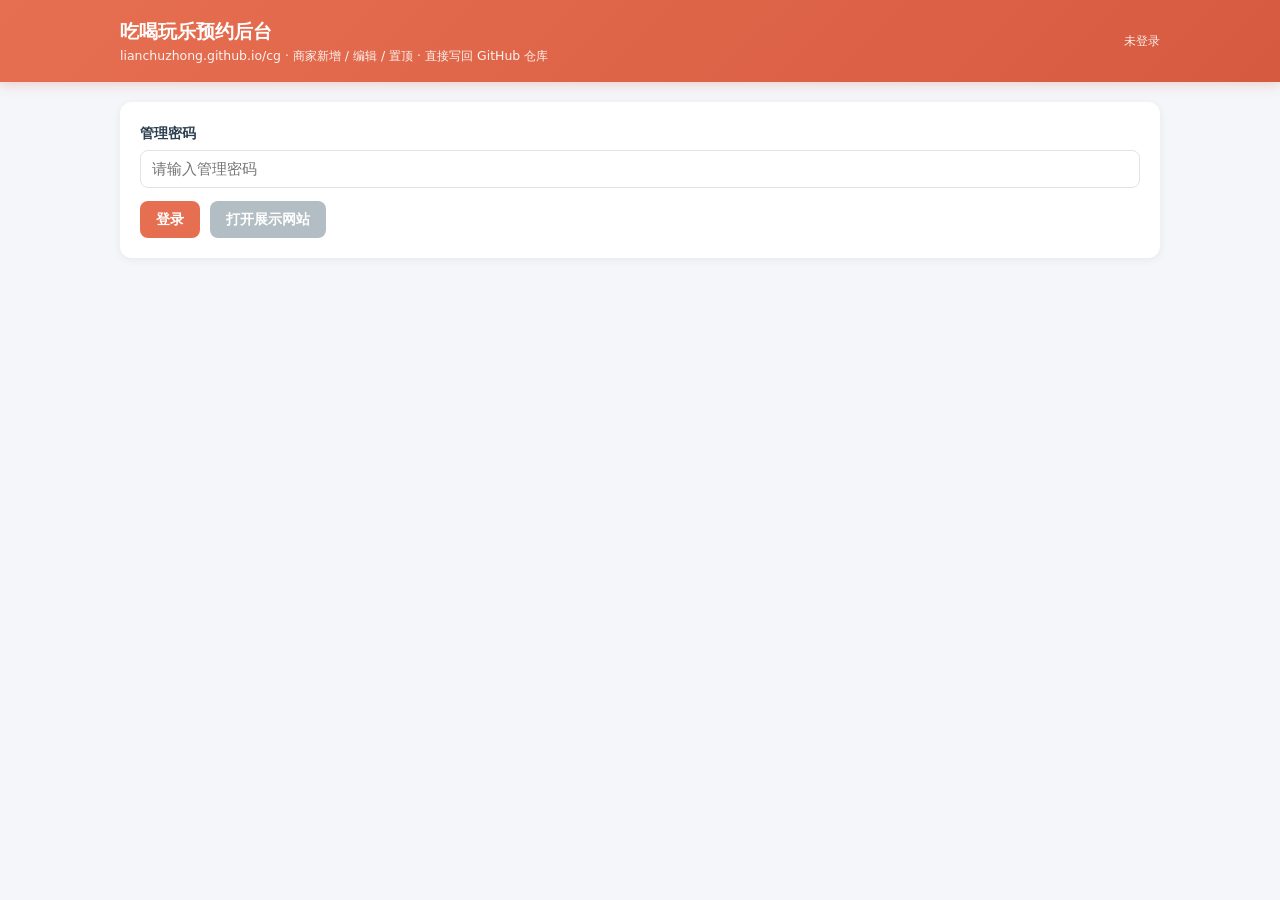
==== commit 8e80d511: "rebuild admin as single-file GitHub-backed dashboard matching tg backend style" ====
--- a/admin.html
+++ b/admin.html
@@ -1,216 +1,558 @@
-﻿<!DOCTYPE html>
+<!DOCTYPE html>
 <html lang="zh-CN">
 <head>
 <meta charset="UTF-8">
-<meta name="viewport" content="width=device-width, initial-scale=1.0">
-<title>商家管理后台 · 吃喝玩乐预约</title>
+<meta name="viewport" content="width=device-width, initial-scale=1">
+<meta name="robots" content="noindex">
+<title>吃喝玩乐预约后台 · 商家管理</title>
 <style>
-:root{--bg:#f5f6f9;--card:#fff;--primary:#cf3f0b;--line:#e3e6ed;--txt:#1b2130;--txt-dim:#6b7488;--success:#059669;--danger:#dc2626}
-*{box-sizing:border-box;margin:0;padding:0}
-body{font-family:"PingFang SC","Microsoft YaHei",system-ui,-apple-system,sans-serif;background:var(--bg);color:var(--txt);line-height:1.6}
-header{background:#fff;border-bottom:1px solid var(--line);position:sticky;top:0;z-index:10}
-.header-inner{max-width:1400px;margin:0 auto;padding:16px 24px;display:flex;align-items:center;justify-content:space-between;gap:20px;flex-wrap:wrap}
-h1{font-size:20px}
-.container{max-width:1400px;margin:0 auto;padding:24px;display:grid;grid-template-columns:minmax(320px,380px)1fr;gap:20px;align-items:start}
-@media(max-width:900px){.container{grid-template-columns:1fr}}
-.panel{background:var(--card);border:1px solid var(--line);border-radius:12px;overflow:hidden;box-shadow:0 1px 3px rgba(0,0,0,.05)}
-.panel-header{padding:14px 18px;border-bottom:1px solid var(--line);display:flex;align-items:center;justify-content:space-between;gap:12px;background:#fafbfc;flex-wrap:wrap}
-.panel-title{font-size:15px;font-weight:600}
-.btn{padding:7px 14px;border:1px solid var(--line);background:#fff;border-radius:8px;cursor:pointer;font-size:14px;transition:.15s;white-space:nowrap}
-.btn:hover{background:#f5f5f5}
-.btn-primary{background:var(--primary);color:#fff;border-color:var(--primary)}
-.btn-primary:hover{background:#b83509}
-.btn-danger{color:var(--danger)}
-.btn-small{padding:4px 8px;font-size:12px}
-.list{max-height:calc(100vh - 220px);overflow:auto}
-.item{display:flex;align-items:flex-start;justify-content:space-between;gap:12px;padding:14px 18px;border-bottom:1px solid #f0f2f5;cursor:pointer;text-align:left;width:100%;border:none;background:none}
-.item:hover{background:#f9fafb}
-.item.active{background:#fff4ee;box-shadow:inset 3px 0 0 var(--primary)}
-.item-info{flex:1}
-.item-name{font-weight:600;margin-bottom:4px}
-.item-meta{font-size:12px;color:var(--txt-dim);display:flex;flex-wrap:wrap;gap:6px;align-items:center}
-.badge{padding:2px 6px;border-radius:999px;background:#f0f2f5;font-size:11px}
-.badge-top{background:#fef3c7;color:#92400e}
-.form{padding:20px;display:grid;gap:16px}
-.grid{display:grid;grid-template-columns:repeat(auto-fit,minmax(220px,1fr));gap:14px}
-.field{display:flex;flex-direction:column;gap:6px}
-label{font-size:13px;color:var(--txt-dim)}
-input,select,textarea{padding:8px 10px;border:1px solid var(--line);border-radius:8px;font:inherit}
-textarea{resize:vertical;min-height:80px}
-.actions{display:flex;gap:10px;flex-wrap:wrap;padding-top:8px;border-top:1px solid var(--line)}
-.empty{padding:40px;text-align:center;color:var(--txt-dim)}
-.checkbox{flex-direction:row;align-items:center;gap:8px}
-.chip{padding:4px 8px;border:1px solid var(--line);border-radius:999px;background:#f5f5f5;font-size:12px;cursor:pointer}
-.chip.active{background:var(--primary);color:#fff;border-color:var(--primary)}
-/* ---------- 登录遮罩 ---------- */
-.gate{position:fixed;inset:0;z-index:100;background:var(--bg);display:flex;align-items:center;justify-content:center;padding:20px}
-.gate[hidden]{display:none}
-.gate-card{background:var(--card);border:1px solid var(--line);border-radius:14px;box-shadow:var(--shadow);width:100%;max-width:400px;overflow:hidden}
-.gate-head{padding:22px;text-align:center;border-bottom:1px solid var(--line);background:#fafbfc}
-.gate-head h2{margin:0 0 4px;font-size:18px}
-.gate-head p{margin:0;font-size:13px;color:var(--txt-dim)}
-.gate-body{padding:26px;display:grid;gap:16px}
-.gate-body input{width:100%;padding:10px 12px;border:1px solid var(--line);border-radius:8px;font:inherit;font-size:15px}
-.gate-err{color:#dc2626;font-size:13px;text-align:center;min-height:20px}
-.gate .btn{width:100%;padding:10px;font-size:15px;font-weight:600}
-</style></head>
+*{margin:0;padding:0;box-sizing:border-box}
+body{font-family:"PingFang SC","Microsoft YaHei",system-ui,-apple-system,"Segoe UI",sans-serif;background:#f5f6fa;color:#2c3e50;line-height:1.6;padding:0 0 60px}
+.top{background:linear-gradient(135deg,#e76f51,#d65a40);color:#fff;padding:16px 0;position:sticky;top:0;z-index:50;box-shadow:0 2px 12px rgba(214,90,64,.28)}
+.top .in{max-width:1080px;margin:0 auto;padding:0 20px;display:flex;align-items:center;justify-content:space-between;gap:14px;flex-wrap:wrap}
+.top h1{font-size:1.18rem;font-weight:bold}
+.top .sub{font-size:.78rem;opacity:.92}
+.wrap{max-width:1080px;margin:20px auto 0;padding:0 20px}
+.card{background:#fff;border-radius:12px;padding:20px;box-shadow:0 2px 10px rgba(0,0,0,.06);margin-bottom:16px}
+.row{display:flex;gap:10px;align-items:center;flex-wrap:wrap}
+.grow{flex:1;min-width:120px}
+.field{margin-bottom:13px}
+.field label{display:block;margin-bottom:5px;font-weight:600;font-size:.88rem}
+.field input,.field textarea,.field select{width:100%;padding:9px 11px;border:1.5px solid #dfe3ea;border-radius:8px;font-size:.94rem;font-family:inherit;background:#fff;color:#2c3e50}
+.field input:focus,.field textarea:focus,.field select:focus{outline:none;border-color:#e76f51;box-shadow:0 0 0 3px rgba(231,111,81,.1)}
+.field textarea{min-height:110px;resize:vertical;line-height:1.7}
+.field .hint{font-size:.78rem;color:#95a5a6;margin-top:4px;line-height:1.6}
+.field .hint code{background:#f1f3f6;padding:1px 5px;border-radius:4px;font-size:.75rem}
+.btn{display:inline-block;padding:9px 16px;border:none;border-radius:8px;font-size:.9rem;font-weight:bold;cursor:pointer;color:#fff;background:#e76f51;transition:filter .15s}
+.btn:hover{filter:brightness(.93)}
+.btn:disabled{opacity:.5;cursor:not-allowed}
+.btn.green{background:#27ae60}.btn.blue{background:#2980b9}.btn.gray{background:#b2bec3}.btn.dark{background:#2d3436}
+.btn.danger{background:#ff7675}.btn.gold{background:#b7950b}
+.btn.sm{padding:5px 11px;font-size:.8rem}
+.bar{display:flex;gap:10px;align-items:center;flex-wrap:wrap;margin-bottom:14px}
+.bar input[type=search],.bar select{padding:8px 11px;border:1.5px solid #dfe3ea;border-radius:8px;font-size:.9rem;font-family:inherit}
+.bar input[type=search]{flex:1;min-width:180px}
+.plist{display:flex;flex-direction:column;gap:10px}
+.pi{display:flex;gap:12px;align-items:center;background:#fafbfc;border:1px solid #eef0f4;border-radius:10px;padding:12px 14px}
+.pi.pinned{background:#fff7f4;border-color:#ffd9cd}
+.pi .pic{width:58px;height:58px;border-radius:9px;object-fit:cover;background:#eef0f4;display:flex;align-items:center;justify-content:center;font-size:1.5rem;flex-shrink:0;overflow:hidden}
+.pi .pic img{width:100%;height:100%;object-fit:cover;display:block}
+.pi .info{flex:1;min-width:0}
+.pi .nm{font-weight:bold;font-size:.98rem;display:flex;align-items:center;gap:8px;flex-wrap:wrap}
+.pi .meta{font-size:.82rem;color:#7f8c8d;margin-top:2px}
+.pi .meta b{color:#e76f51}
+.tag{display:inline-block;background:#eef0f4;color:#57606f;font-size:.7rem;padding:1px 7px;border-radius:5px;font-weight:normal}
+.tag.pin{background:#e76f51;color:#fff}
+.msg{padding:11px 14px;border-radius:9px;margin:10px 0;font-size:.9rem;display:none}
+.msg.show{display:block}
+.msg.ok{background:#d5f5e3;color:#1d7a45}
+.msg.err{background:#fadbd8;color:#c0392b}
+.msg.busy{background:#eaf6ff;color:#1b5e9c}
+.sticky-msg{position:fixed;left:50%;transform:translateX(-50%);bottom:26px;z-index:200;box-shadow:0 8px 30px rgba(0,0,0,.18);max-width:88vw}
+.tier{display:flex;gap:8px;align-items:center;margin-bottom:7px}
+.tier input:first-child{flex:2}.tier input:nth-child(2){flex:1}
+.preview{width:78px;height:78px;border-radius:9px;border:1px solid #e3e6ed;object-fit:cover;background:#fafafa;display:flex;align-items:center;justify-content:center;font-size:1.5rem;color:#b2bec3;overflow:hidden}
+.foot{text-align:center;color:#95a5a6;font-size:.78rem;margin-top:20px;line-height:1.9}
+.hide{display:none!important}
+.tabs{display:flex;gap:6px;margin-bottom:14px;border-bottom:2px solid #eef0f4}
+.tabs button{border:none;background:none;padding:9px 15px;font-size:.92rem;font-weight:bold;color:#95a5a6;cursor:pointer;border-bottom:2px solid transparent;margin-bottom:-2px;font-family:inherit}
+.tabs button.on{color:#e76f51;border-bottom-color:#e76f51}
+@media(max-width:640px){
+ .pi{flex-wrap:wrap}
+ .pi .acts{width:100%;justify-content:flex-end}
+}
+</style>
+</head>
 <body>
-<div class="gate" id="gate">
-  <div class="gate-card">
-    <div class="gate-head">
-      <h2>商家管理后台</h2>
-      <p>吃喝玩乐预约 · 请输入登录密码</p>
+
+<div class="top">
+  <div class="in">
+    <div>
+      <h1>吃喝玩乐预约后台</h1>
+      <div class="sub">lianchuzhong.github.io/cg · 商家新增 / 编辑 / 置顶 · 直接写回 GitHub 仓库</div>
     </div>
-    <form class="gate-body" id="gateForm">
-      <input type="password" id="gatePwd" placeholder="登录密码" autocomplete="current-password" autofocus>
-      <div class="gate-err" id="gateErr"></div>
-      <button class="btn btn-primary" type="submit">登录</button>
-    </form>
+    <div class="row">
+      <span class="sub" id="stat">未登录</span>
+      <button class="btn gray sm hide" id="btnLogout" onclick="logout()">退出</button>
+    </div>
   </div>
 </div>
-<div id="app" hidden>
-<header>
-  <div class="header-inner">
-    <h1>商家管理后台 · 吃喝玩乐预约</h1>
-    <div style="display:flex;gap:8px;flex-wrap:wrap">
-      <button class="btn" id="btnNew">+ 新增商家</button>
-      <button class="btn" id="btnExport">导出数据(JSON)</button>
-      <button class="btn" id="btnImport">导入数据(JSON)</button>
-      <button class="btn btn-primary" id="btnSave">保存到数据文件</button>
+
+<div class="wrap">
+
+  <div class="card" id="loginCard">
+    <div class="field"><label>管理密码</label><input type="password" id="pw" placeholder="请输入管理密码" autocomplete="off"></div>
+    <div class="row"><button class="btn" onclick="doLogin()">登录</button><button class="btn gray" onclick="openSite()">打开展示网站</button></div>
+    <div id="loginMsg" class="msg"></div>
+  </div>
+
+  <div id="main" class="hide">
+
+    <div class="card">
+      <div class="bar">
+        <input type="search" id="kw" placeholder="搜索商家名称 / 简介 / 地址 / 标签" oninput="renderList()">
+        <select id="fltCat" onchange="renderList()"></select>
+        <select id="fltPin" onchange="renderList()">
+          <option value="">全部</option>
+          <option value="1">只看置顶</option>
+          <option value="0">只看未置顶</option>
+        </select>
+        <button class="btn green" onclick="openNew()">＋新增商家</button>
+        <button class="btn blue sm" onclick="loadData(true)">刷新仓库数据</button>
+        <button class="btn gold sm" onclick="exportBak()">导出备份</button>
+        <button class="btn gray sm" onclick="importBak()">导入备份</button>
+      </div>
+      <div id="listMsg" class="msg"></div>
+      <div class="plist" id="plist"></div>
+    </div>
+
+    <div class="card hide" id="editCard">
+      <div class="row" style="justify-content:space-between;margin-bottom:14px">
+        <strong id="editTitle">新增商家</strong>
+        <button class="btn gray sm" onclick="closeEdit()">←返回列表</button>
+      </div>
+
+      <div class="field"><label>商家名称 *</label><input type="text" id="f-name" placeholder="如：川味老火锅"></div>
+
+      <div class="row">
+        <div class="field grow"><label>价格 *</label><input type="number" id="f-price" min="0" step="0.01" placeholder="128"></div>
+        <div class="field grow"><label>计价单位</label><input type="text" id="f-unit" placeholder="人均 / 份 / 局"></div>
+        <div class="field grow"><label>所属分类</label>
+          <select id="f-cat"></select>
+        </div>
+        <div class="field grow"><label>Emoji 图标</label><input type="text" id="f-emoji" placeholder="🍲" maxlength="4"></div>
+      </div>
+
+      <div class="field"><label>一句话简介</label><input type="text" id="f-desc" placeholder="卡片上显示的简短介绍"></div>
+
+      <div class="row">
+        <div class="field grow"><label>省份</label><input type="text" id="f-prov" placeholder="广东省"></div>
+        <div class="field grow"><label>城市</label><input type="text" id="f-city" placeholder="汕头市"></div>
+        <div class="field grow"><label>区县</label><input type="text" id="f-dist" placeholder="金平区"></div>
+      </div>
+      <div class="hint" style="margin:-6px 0 12px">这三个字段用于首页的省市区联动筛选；城市名要和 <code>CITY_DISTRICTS</code> 里的写法一致，否则区县下拉会缺项。</div>
+
+      <div class="row">
+        <div class="field grow"><label>详细地址</label><input type="text" id="f-addr" placeholder="人民路 88 号 3 楼"></div>
+        <div class="field grow"><label>时长</label><input type="text" id="f-duration" placeholder="约 2 小时"></div>
+      </div>
+
+      <div class="field"><label>标签（逗号分隔）</label><input type="text" id="f-tags" placeholder="包间，可订座，免押金"></div>
+
+      <div class="row" style="gap:18px">
+        <label style="display:flex;align-items:center;gap:7px;font-weight:bold;font-size:.92rem;cursor:pointer">
+          <input type="checkbox" id="f-pin" style="width:auto"> 置顶到首页最前面
+        </label>
+        <span class="hint" style="margin:0">前台会显示「置顶」角标，置顶商家排在最前</span>
+      </div>
+
+      <div class="row" style="margin-top:16px">
+        <button class="btn green" id="f-save" onclick="saveItem()">保存并发布</button>
+        <button class="btn gray" onclick="closeEdit()">取消</button>
+      </div>
+      <div id="editMsg" class="msg"></div>
+    </div>
+
+    <div class="card">
+      <div class="foot" style="margin:0">
+        保存即写入仓库 <code>assets/js/data.js</code>，GitHub Pages 约 1 分钟内生效<br>
+        本页只在本机运行，不对外发布；访问令牌已拆分隐藏，但请勿把本文件发给别人。
+      </div>
     </div>
   </div>
-</header>
-<div class="container">
-  <section class="panel">
-    <div class="panel-header">
-      <div class="panel-title">商家列表</div>
-      <input id="search" placeholder="搜索名称/标签/地址..." style="padding:6px 10px;border:1px solid var(--line);border-radius:8px;font-size:13px;max-width:200px">
-    </div>
-    <div class="list" id="list"></div>
-    <div class="empty" id="empty" hidden>暂无商家</div>
-  </section>
-  <section class="panel">
-    <div class="panel-header">
-      <div class="panel-title">商家编辑</div>
-      <div style="display:flex;gap:6px">
-        <button class="btn btn-small" id="btnDuplicate">复制</button>
-        <button class="btn btn-small btn-danger" id="btnDelete">删除</button>
-      </div>
-    </div>
-    <form class="form" id="form">
-      <div class="grid">
-        <div class="field"><label>商家ID</label><input name="id" readonly placeholder="自动生成"></div>
-        <div class="field"><label>名称 *</label><input name="name" required></div>
-        <div class="field"><label>分类 *</label><select name="cat"><option value="food">美食</option><option value="drink">酒水</option><option value="fun">玩乐</option><option value="relax">休闲</option></select></div>
-        <div class="field"><label>图标(emoji)</label><input name="emoji" maxlength="2"></div>
-        <div class="field"><label>价格 *</label><input name="price" type="number" min="0"></div>
-        <div class="field"><label>单位</label><input name="unit"></div>
-        <div class="field"><label>时长</label><input name="duration"></div>
-        <div class="field"><label>省份</label><input name="prov"></div>
-        <div class="field"><label>城市</label><input name="city"></div>
-        <div class="field"><label>区县</label><input name="dist"></div>
-        <div class="field"><label>地址</label><input name="addr"></div>
-      </div>
-      <div class="field"><label>简介</label><textarea name="desc"></textarea></div>
-      <div class="field"><label>标签 (逗号分隔)</label><input name="tags" placeholder="包间,可订座"></div>
-      <div class="field checkbox"><label style="display:flex;align-items:center;gap:8px"><input type="checkbox" name="pinned">置顶（首页优先显示）</label></div>
-      <div class="actions"><button type="submit" class="btn btn-primary">保存商家信息</button><button type="button" class="btn" id="btnClear">清空表单</button></div>
-    </form>
-  </section>
 </div>
-</div>
-<input type="file" id="fileInput" accept=".json,application/json" hidden>
-<script src="assets/js/data.js"></script>
-<script>
-/* 登录校验：纯前端判断，只为挡住随手改动，不是加密保护 */
-var ADMIN_PASSWORD = 'lianchuzhong';
-var gate = document.getElementById('gate');
-var gateForm = document.getElementById('gateForm');
-var gatePwd = document.getElementById('gatePwd');
-var gateErr = document.getElementById('gateErr');
-
-gateForm.addEventListener('submit', function (e) {
-  e.preventDefault();
-  if (gatePwd.value.trim() === ADMIN_PASSWORD) {
-    gate.hidden = true;
-    document.getElementById('app').hidden = false;
-  } else {
-    gateErr.textContent = '密码错误，请重试';
-    gatePwd.select();
-  }
-});
-gatePwd.addEventListener('input', function () { gateErr.textContent = ''; });
-
-const ITEMS_KEY='cg.items.v1';
-let items=[];
-let current=null;
-/* 优先用后台里编辑过的数据；没有才回落到 data.js 里的初始商家 */
-function load(){try{const s=localStorage.getItem(ITEMS_KEY);if(s){const p=JSON.parse(s);if(Array.isArray(p)&&p.length){items=p;render();return;}}}catch(e){}items=clone(window.ITEMS||[]);render();}
-function clone(a){return JSON.parse(JSON.stringify(a||[]));}
-function genId(){return 'm_'+Date.now().toString(36)+Math.random().toString(36).slice(2,5);}
-function saveLS(){localStorage.setItem(ITEMS_KEY,JSON.stringify(items));}
-function render(){
-  const list=document.getElementById('list');list.innerHTML='';
-  const kw=(document.getElementById('search').value||'').trim().toLowerCase();
-  let filtered=items.slice();
-  if(kw){filtered=items.filter(i=>[i.name,i.desc,i.addr,(i.tags||[]).join(',')].join(' ').toLowerCase().includes(kw));}
-  filtered.sort((a,b)=>(b.pinned?1:0)-(a.pinned?1:0)||(a.name||'').localeCompare(b.name||''));
-  if(!filtered.length){document.getElementById('empty').hidden=false;}else{document.getElementById('empty').hidden=true;}
-  filtered.forEach(i=>{
-    const el=document.createElement('button');el.className='item'+(current&&current.id===i.id?' active':'');
-    el.innerHTML='<div class="item-info"><div class="item-name">'+escapeHtml(i.name||'未命名')+(i.pinned?'<span class="badge badge-top" style="margin-left:6px">置顶</span>':'')+'</div><div class="item-meta">'+(i.cat||'')+' · ¥'+(i.price||0)+'/'+(i.unit||'')+' · '+escapeHtml(i.addr||'')+'</div></div>';
-    el.onclick=()=>select(i.id);list.appendChild(el);
-  });
-}
-function select(id){current=items.find(x=>x.id===id)||null;fillForm(current);}
-/* 注意：form.name / form.id 会被 HTMLFormElement 自带的 id、name 属性遮蔽，
-   直接取到的是字符串而不是输入框，所以必须统一走 f.elements */
-function fillForm(i){
-  const f=document.getElementById('form');const fe=f.elements;
-  if(!i){f.reset();fe.id.value='';current=null;return;}
-  fe.id.value=i.id||'';fe.name.value=i.name||'';fe.cat.value=i.cat||'food';fe.emoji.value=i.emoji||'';
-  fe.price.value=i.price||0;fe.unit.value=i.unit||'';fe.duration.value=i.duration||'';
-  fe.prov.value=i.prov||'';fe.city.value=i.city||'';fe.dist.value=i.dist||'';fe.addr.value=i.addr||'';
-  fe.desc.value=i.desc||'';fe.tags.value=(i.tags||[]).join(',');fe.pinned.checked=!!i.pinned;
-}
-function getForm(){
-  const fe=document.getElementById('form').elements;
-  const tags=fe.tags.value.split(',').map(s=>s.trim()).filter(Boolean);
-  return{
-    id:fe.id.value||genId(),
-    name:fe.name.value.trim(),
-    cat:fe.cat.value,
-    emoji:fe.emoji.value.trim(),
-    price:parseFloat(fe.price.value)||0,
-    unit:fe.unit.value.trim(),
-    duration:fe.duration.value.trim(),
-    prov:fe.prov.value.trim(),
-    city:fe.city.value.trim(),
-    dist:fe.dist.value.trim(),
-    addr:fe.addr.value.trim(),
-    desc:fe.desc.value.trim(),
-    tags:tags,
-    pinned:!!fe.pinned.checked
-  };
-}
-document.getElementById('form').onsubmit=e=>{e.preventDefault();const d=getForm();const idx=items.findIndex(x=>x.id===d.id);if(idx>=0)items[idx]=d;else items.push(d);current=d;saveLS();render();alert('已保存');};
-document.getElementById('btnNew').onclick=()=>{current=null;fillForm(null);document.getElementById('form').elements.name.focus();};
-document.getElementById('btnClear').onclick=()=>fillForm(null);
-document.getElementById('btnDuplicate').onclick=()=>{if(!current)return;const d=clone(current);d.id=genId();d.name=d.name+'(副本)';items.push(d);current=d;saveLS();render();fillForm(d);};
-document.getElementById('btnDelete').onclick=()=>{if(!current)return;if(!confirm('确定删除该商家？'))return;items=items.filter(x=>x.id!==current.id);current=null;saveLS();render();fillForm(null);};
-document.getElementById('search').oninput=render;
-document.getElementById('btnExport').onclick=()=>{const blob=new Blob([JSON.stringify({exportedAt:new Date().toISOString(),items},null,2)],{type:'application/json'});const a=document.createElement('a');a.href=URL.createObjectURL(blob);a.download='商家数据.json';a.click();setTimeout(()=>URL.revokeObjectURL(a.href),500);};
-document.getElementById('btnImport').onclick=()=>document.getElementById('fileInput').click();
-document.getElementById('fileInput').onchange=e=>{const f=e.target.files[0];if(!f)return;const r=new FileReader();r.onload=ev=>{try{const p=JSON.parse(ev.target.result);const arr=p.items||p;items=arr.map(x=>({...x,pinned:!!x.pinned,id:x.id||genId()}));saveLS();render();alert('导入成功');}catch(err){alert('导入失败:'+err.message);}};r.readAsText(f);e.target.value='';};
-document.getElementById('btnSave').onclick=()=>{
-  const sorted=items.slice().sort((a,b)=>(b.pinned?1:0)-(a.pinned?1:0));
-  const js='window.CITY_DISTRICTS = '+JSON.stringify(window.CITY_DISTRICTS||{},null,2)+';\n\nwindow.ITEMS = '+JSON.stringify(sorted,null,2)+';\n\nwindow.CATS = '+JSON.stringify(window.CATS||[],null,2)+';\n';
-  const blob=new Blob([js],{type:'text/javascript;charset=utf-8'});
-  const a=document.createElement('a');a.href=URL.createObjectURL(blob);a.download='data.js';a.click();setTimeout(()=>URL.revokeObjectURL(a.href),500);
-  alert('已下载 data.js，请替换到 cg/assets/js/data.js');
-};
-function escapeHtml(s){return String(s||'').replace(/&/g,'&amp;').replace(/</g,'&lt;').replace(/>/g,'&gt;').replace(/"/g,'&quot;').replace(/'/g,"&#39;");}
-load();
-</script>
+
+<div class="msg sticky-msg" id="toast"></div>
+
+<script>/* ===== 基础配置 ===== */
+var PW='lianchuzhong';
+var SITE='https://lianchuzhong.github.io/cg/';
+var DATA_PATH='repos/lianchuzhong/cg/contents/assets/js/data.js';
+/* 令牌拆分存放（与前台/团购后台一致的伪装方式，仅降低误泄露风险） */
+var _p=['lianchuzhong','cg','ghp_u6IeDy8paX','CTB86A5Lmaoxy','C1txOa923pNi1'];
+var GH={repo:_p[0]+'/'+_p[1],token:_p[2]+_p[3]+_p[4]};
+
+var DATA={cityDistricts:{},items:[],cats:[],src:''};
+var SHA=null;
+var editId=null;
+var LAST_COMMIT='';
+
+/* ===== 小工具 ===== */
+function $(id){return document.getElementById(id)}
+function esc(s){return (''+s).replace(/&/g,'&amp;').replace(/</g,'&lt;').replace(/>/g,'&gt;').replace(/"/g,'&quot;').replace(/'/g,'&#39;')}
+function toast(s,kind){
+  var t=$('toast');
+  t.textContent=s;t.className='msg sticky-msg show '+(kind||'ok');
+  clearTimeout(toast._t);toast._t=setTimeout(function(){t.className='msg sticky-msg'},4200)
+}
+function lmsg(s,c){var e=$('loginMsg');e.textContent=s;e.className='msg show '+c}
+function emsg(s,c){var e=$('editMsg');e.textContent=s;e.className='msg show '+c}
+function listMsg(s,c){var e=$('listMsg');e.textContent=s;e.className='msg show '+(c||'')}
+function openSite(){window.open(SITE,'_blank')}
+function catName(k){
+  for(var i=0;i<DATA.cats.length;i++)if(DATA.cats[i].key===k)return DATA.cats[i].label.replace(/^\S+\s?/,'');
+  return k||'未分类'
+}
+function regionOf(i){return [i.prov||'',i.city||'',i.dist||''].filter(Boolean).join(' ')}
+
+/* ===== 登录 ===== */
+function doLogin(bySession){
+  if(bySession||$('pw').value===PW){
+    try{sessionStorage.setItem('cg_admin','1')}catch(e){}
+    $('loginCard').classList.add('hide');
+    $('main').classList.remove('hide');
+    $('btnLogout').classList.remove('hide');
+    $('stat').textContent='正在连接仓库…';
+    loadData();
+  }else lmsg('密码错误','err');
+}
+function logout(){
+  try{sessionStorage.removeItem('cg_admin')}catch(e){}
+  location.reload()
+}
+
+/* ===== 读写 assets/js/data.js ===== */
+function ghHeaders(){
+  return {'Authorization':'token '+GH.token,'Accept':'application/vnd.github.v3+json','Content-Type':'application/json'}
+}
+/* data.js 是 window.CITY_DISTRICTS / ITEMS / CATS 三个赋值语句，
+   用沙箱函数求值出真实对象，避免正则硬抠 JSON */
+function parseDataJs(src){
+  var box={window:{}};
+  new Function('window',src)(box.window);
+  return {
+    cityDistricts:box.window.CITY_DISTRICTS||{},
+    items:Array.isArray(box.window.ITEMS)?box.window.ITEMS:[],
+    cats:Array.isArray(box.window.CATS)?box.window.CATS:[],
+    src:src
+  }
+}
+/* 序列化：沿用仓库原来的手写风格（键不加引号、tags 单行），
+   并且只替换 window.ITEMS 那一段，文件其余部分（含注释）原样保留 */
+function serStr(v){
+  return '"'+String(v==null?'':v)
+    .replace(/\\/g,'\\\\').replace(/"/g,'\\"')
+    .replace(/\r?\n/g,' ')+'"'
+}
+function serVal(v){
+  if(typeof v==='number')return isFinite(v)?String(v):'0';
+  if(typeof v==='boolean')return String(v);
+  return serStr(v)
+}
+function serItem(it,nl){
+  var order=['id','name','cat','emoji','price','unit','duration','prov','city','dist','addr','desc'];
+  var lines=[];
+  for(var i=0;i<order.length;i++){
+    var k=order[i],v=it[k];
+    if(v===undefined||v===null||v==='')continue;
+    lines.push('    '+k+': '+serVal(v))
+  }
+  if(it.tags&&it.tags.length)
+    lines.push('    tags: ['+it.tags.map(function(x){return serStr(x)}).join(', ')+']');
+  if(it.pinned)lines.push('    pinned: true');
+  return '  {'+nl+lines.join(','+nl)+nl+'  }';
+}
+function buildItemsBlock(d){
+  /* 沿用原文件的行尾符，Windows 上手改过的 data.js 多半是 CRLF */
+  var nl=(d.src&&d.src.indexOf('\r\n')>-1)?'\r\n':'\n';
+  /* 置顶项排最前，其余保持仓库里的原有顺序 */
+  var sorted=d.items.slice().sort(function(a,b){return (b.pinned?1:0)-(a.pinned?1:0)});
+  if(!sorted.length)return 'window.ITEMS = [];';
+  var body=[],i;
+  for(i=0;i<sorted.length;i++)body.push(serItem(sorted[i],nl));
+  return 'window.ITEMS = ['+nl+body.join(','+nl)+nl+'];';
+}
+function buildDataJs(d){
+  var block=buildItemsBlock(d);
+  var src=d.src||'';
+  var re=/window\.ITEMS\s*=\s*\[[\s\S]*?\n\];/;
+  if(src&&re.test(src))return src.replace(re,block);
+  /* 兜底：原文件里找不到 ITEMS 块（被人手改坏过），就整份重建 */
+  var head='/* 项目数据：可直接编辑此文件，或用 admin.html 后台改（会自动写回本文件）\n'
+    +'   prov / city / dist = 省份 / 城市 / 区县，用于首页的省市区联动筛选 */\n\n'
+    +'window.CITY_DISTRICTS = '+JSON.stringify(d.cityDistricts,null,2)+';\n\n';
+  var cats='window.CATS = '+JSON.stringify(d.cats,null,2)+';';
+  return head+'\n'+block+'\n\n'+cats+'\n';
+}
+function loadData(silent){
+  if(!silent)listMsg('正在从 GitHub 读取最新 data.js…','busy');
+  return fetch('https://api.github.com/'+DATA_PATH,{headers:ghHeaders(),cache:'no-store'})
+    .then(function(r){
+      if(!r.ok)throw new Error(r.status===401?'令牌无效或已过期':'HTTP '+r.status);
+      return r.json()
+    })
+    .then(function(d){
+      SHA=d.sha;
+      DATA=parseDataJs(decodeURIComponent(escape(atob(d.content.replace(/\n/g,'')))));
+      fillSelects();
+      renderList();
+      $('stat').textContent='已连接 · '+DATA.items.length+' 个商家 · 数据版本 '+String(SHA).slice(0,7);
+      listMsg('已读取仓库最新数据（版本 '+String(SHA).slice(0,7)+'）','ok');
+      setTimeout(function(){listMsg('')},3000);
+    })
+    .catch(function(err){
+      $('stat').textContent='连接失败';
+      listMsg('读取失败：'+err.message+'。请检查网络或令牌。','err')
+    })
+}
+function pushToGit(doc){
+  var text=buildDataJs(doc);
+  var content=btoa(unescape(encodeURIComponent(text)));
+  return fetch('https://api.github.com/'+DATA_PATH,{method:'PUT',headers:ghHeaders(),body:JSON.stringify({
+    message:LAST_COMMIT||'chore: 更新商家数据',
+    content:content,
+    sha:SHA
+  })}).then(function(r){
+    if(!r.ok)return r.json().then(function(e){
+      if(r.status===409||r.status===422)
+        throw new Error('线上数据在你编辑期间被改过（版本冲突）。请先点「刷新仓库数据」核对最新内容，再重新编辑保存。');
+      throw new Error(e&&e.message||('HTTP '+r.status))
+    });
+    return r.json()
+  }).then(function(d){
+    SHA=d.content.sha;
+    doc.src=text          /* 记住刚写上去的原文，下次保存继续沿用它的注释和风格 */
+  })
+}
+
+/* ===== 下拉选项 ===== */
+function fillSelects(){
+  var f=$('fltCat'),cur=f.value,h='<option value="">全部分类</option>';
+  for(var i=0;i<DATA.cats.length;i++){
+    if(DATA.cats[i].key==='all')continue;
+    h+='<option value="'+esc(DATA.cats[i].key)+'">'+esc(DATA.cats[i].label)+'</option>'
+  }
+  f.innerHTML=h;
+  if(cur)f.value=cur;
+
+  var c=$('f-cat'),curC=c.value;
+  h='<option value="">（不选则不加分类）</option>';
+  for(var j=0;j<DATA.cats.length;j++){
+    if(DATA.cats[j].key==='all')continue;
+    h+='<option value="'+esc(DATA.cats[j].key)+'">'+esc(DATA.cats[j].label)+'</option>'
+  }
+  c.innerHTML=h;
+  if(curC)c.value=curC;
+}
+
+/* ===== 列表 ===== */
+function emojiHtml(i){
+  if(!i.emoji)return '<div class="pic">🎪</div>';
+  return '<div class="pic">'+esc(i.emoji)+'</div>'
+}
+function renderList(){
+  var kw=$('kw').value.trim().toLowerCase(),fc=$('fltCat').value,fp=$('fltPin').value;
+  var h='',n=0;
+  var list=DATA.items.slice().sort(function(a,b){return (b.pinned?1:0)-(a.pinned?1:0)});
+  for(var i=0;i<list.length;i++){
+    var p=list[i];
+    if(fc&&p.cat!==fc)continue;
+    if(fp==='1'&&!p.pinned)continue;
+    if(fp==='0'&&p.pinned)continue;
+    if(kw){
+      var hay=(p.name+' '+(p.desc||'')+' '+(p.id||'')+' '+(p.cat||'')+' '+regionOf(p)+' '+((p.tags||[]).join(' '))).toLowerCase();
+      if(hay.indexOf(kw)<0)continue
+    }
+    n++;
+    h+='<div class="pi'+(p.pinned?' pinned':'')+'">'
+      + emojiHtml(p)
+      + '<div class="info"><div class="nm">'+esc(p.name)
+      + (p.pinned?'<span class="tag pin">置顶</span>':'')
+      + ' <span class="tag">'+esc(catName(p.cat))+'</span>'
+      + ' <span class="tag">'+esc(p.id||'')+'</span></div>'
+      + '<div class="meta"><b>¥'+(p.price||0)+'</b> / '+esc(p.unit||'份')
+      + (p.duration?' · '+esc(p.duration):'')
+      + (regionOf(p)?' · '+esc(regionOf(p)):'')
+      + (p.addr?' · '+esc(p.addr):'')
+      + (p.desc?' · '+esc(p.desc):'')+'</div></div>'
+      + '<div class="row acts">'
+      + '<button class="btn '+(p.pinned?'gray':'gold')+' sm" onclick="togglePin(\''+p.id+'\')">'+(p.pinned?'取消置顶':'置顶')+'</button>'
+      + '<button class="btn blue sm" onclick="openEdit(\''+p.id+'\')">编辑</button>'
+      + '<button class="btn sm" onclick="move(\''+p.id+'\',-1)" title="上移">↑</button>'
+      + '<button class="btn sm" onclick="move(\''+p.id+'\',1)" title="下移">↓</button>'
+      + '<button class="btn danger sm" onclick="delItem(\''+p.id+'\')">删除</button>'
+      + '</div></div>';
+  }
+  if(!n)h='<div style="color:#b2bec3;text-align:center;padding:22px">没有符合条件的商家</div>';
+  $('plist').innerHTML=h;
+}
+function findIdx(id){for(var i=0;i<DATA.items.length;i++)if(DATA.items[i].id===id)return i;return -1}
+
+/* ===== 置顶 / 排序 / 删除 ===== */
+function togglePin(id){
+  var i=findIdx(id);if(i<0)return;
+  var p=DATA.items[i];
+  if(p.pinned){delete p.pinned}else p.pinned=true;
+  commit('商家「'+p.name+'」'+(p.pinned?'置顶':'取消置顶'));
+}
+function move(id,dir){
+  var i=findIdx(id);if(i<0)return;
+  var j=i+dir;
+  if(j<0||j>=DATA.items.length)return;
+  var tmp=DATA.items[i];DATA.items[i]=DATA.items[j];DATA.items[j]=tmp;
+  commit('调整商家顺序：'+tmp.name);
+}
+function delItem(id){
+  var i=findIdx(id);if(i<0)return;
+  var p=DATA.items[i];
+  if(!confirm('确定删除商家「'+p.name+'」？\n保存后前台立即消失，历史预约不受影响。'))return;
+  DATA.items.splice(i,1);
+  commit('删除商家「'+p.name+'」');
+}
+function commit(what){
+  listMsg('正在保存「'+what+'」…','busy');
+  LAST_COMMIT='chore: '+what;
+  pushToGit(DATA)
+    .then(function(){
+      renderList();
+      $('stat').textContent='已保存 · '+DATA.items.length+' 个商家 · 版本 '+String(SHA).slice(0,7);
+      listMsg('已保存并发布「'+what+'」（约 1 分钟后前台生效）','ok');
+      setTimeout(function(){listMsg('')},5000)
+    })
+    .catch(function(err){listMsg('保存失败：'+err.message,'err')})
+}
+
+/* ===== 新增 / 编辑 ===== */
+function nextId(){
+  var max=0;
+  for(var i=0;i<DATA.items.length;i++){
+    var s=String(DATA.items[i].id||'').replace(/^m_/,'');
+    var n=parseInt(s,10);
+    if(!isNaN(n)&&n>max)max=n;
+  }
+  return 'm_'+(max+1);
+}
+function openNew(){
+  editId=null;
+  $('editTitle').textContent='新增商家（id 将自动分配「'+nextId()+'」）';
+  ['f-name','f-emoji','f-price','f-unit','f-duration','f-prov','f-city','f-dist','f-addr','f-desc','f-tags'].forEach(function(id){$(id).value=''});
+  $('f-pin').checked=false;
+  $('f-cat').value='';
+  emsg('');
+  $('editCard').classList.remove('hide');
+  $('editCard').scrollIntoView({behavior:'smooth',block:'start'});
+  $('f-name').focus();
+}
+function openEdit(id){
+  var i=findIdx(id);if(i<0)return;
+  var p=DATA.items[i];
+  editId=id;
+  $('editTitle').textContent='编辑商家「'+p.name+'」（id '+id+'）';
+  $('f-name').value=p.name||'';
+  $('f-emoji').value=p.emoji||'';
+  $('f-price').value=(p.price!=null?p.price:'');
+  $('f-unit').value=p.unit||'';
+  $('f-duration').value=p.duration||'';
+  $('f-prov').value=p.prov||'';
+  $('f-city').value=p.city||'';
+  $('f-dist').value=p.dist||'';
+  $('f-addr').value=p.addr||'';
+  $('f-desc').value=p.desc||'';
+  $('f-tags').value=(p.tags||[]).join('，');
+  $('f-pin').checked=!!p.pinned;
+  $('f-cat').value=p.cat||'';
+  emsg('');
+  $('editCard').classList.remove('hide');
+  $('editCard').scrollIntoView({behavior:'smooth',block:'start'});
+  $('f-name').focus();
+}
+function closeEdit(){
+  $('editCard').classList.add('hide');
+  editId=null;
+  renderList();
+}
+
+/* ===== 保存商家 ===== */
+function saveItem(){
+  var name=$('f-name').value.trim();
+  var price=parseFloat($('f-price').value);
+  var tags=$('f-tags').value.split(/[,，]/).map(function(s){return s.trim()}).filter(Boolean);
+  if(!name){emsg('请填写商家名称','err');return}
+  if(isNaN(price)||price<=0){emsg('请填写有效的价格','err');return}
+  var catSel=$('f-cat').value;
+
+  /* 以原记录为基础改字段，后台没露出的字段原样保留 */
+  var p={};
+  if(editId){
+    var oi=findIdx(editId);
+    if(oi<0){emsg('商家不存在，请刷新','err');return}
+    p=JSON.parse(JSON.stringify(DATA.items[oi]))
+  }
+  function put(o,k,v){if(v!==''&&v!=null)o[k]=v;else delete o[k]}
+  p.id=editId||nextId();
+  p.name=name;
+  p.price=price;
+  put(p,'cat',catSel);
+  put(p,'emoji',$('f-emoji').value.trim());
+  put(p,'unit',$('f-unit').value.trim());
+  put(p,'duration',$('f-duration').value.trim());
+  put(p,'prov',$('f-prov').value.trim());
+  put(p,'city',$('f-city').value.trim());
+  put(p,'dist',$('f-dist').value.trim());
+  put(p,'addr',$('f-addr').value.trim());
+  put(p,'desc',$('f-desc').value.trim());
+  if(tags.length)p.tags=tags;else delete p.tags;
+  if($('f-pin').checked)p.pinned=true;else delete p.pinned;
+
+  if(editId)DATA.items[oi]=p;
+  else DATA.items.push(p);
+
+  emsg('正在保存…','busy');
+  LAST_COMMIT=(editId?'chore: 编辑商家「':'feat: 新增商家「')+name+'」';
+  var msg=LAST_COMMIT;
+  pushToGit(DATA)
+    .then(function(){
+      closeEdit();
+      fillSelects();
+      renderList();
+      $('stat').textContent='已保存 · '+DATA.items.length+' 个商家 · 版本 '+String(SHA).slice(0,7);
+      listMsg('已保存：'+msg+'（约 1 分钟后前台生效）','ok');
+      setTimeout(function(){listMsg('')},5000)
+    })
+    .catch(function(err){
+      /* 保存失败就把内存回滚，避免界面显示未落库的内容 */
+      loadData(true);
+      emsg('保存失败：'+err.message,'err')
+    });
+}
+
+/* ===== 备份 / 恢复 ===== */
+function exportBak(){
+  try{
+    var key='cg_admin_bak_'+new Date().toISOString().slice(0,10);
+    localStorage.setItem(key,JSON.stringify({at:new Date().toISOString(),doc:DATA}));
+    toast('备份已存到本机浏览器：'+key,'ok');
+  }catch(e){toast('备份失败：'+e.message,'err')}
+}
+function importBak(){
+  var keys=[];
+  try{
+    for(var i=0;i<localStorage.length;i++){
+      var k=localStorage.key(i);
+      if(k.indexOf('cg_admin_bak_')===0)keys.push(k)
+    }
+  }catch(e){}
+  if(!keys.length){toast('本机没有备份可用','err');return}
+  keys.sort();
+  var pick=prompt('找到这些备份，选一个恢复：\n'+keys.map(function(k,i){return (i+1)+'. '+k.slice(13)}).join('\n')+'\n\n输入序号（留空取消）？');
+  if(!pick)return;
+  var kk=keys[parseInt(pick,10)-1];
+  if(!kk){toast('序号无效','err');return}
+  var bak=JSON.parse(localStorage.getItem(kk));
+  if(!confirm('「'+kk.slice(13)+'」的备份覆盖当前商家数据？\n（覆盖后会立即写回仓库）'))return;
+  DATA=bak.doc;
+  fillSelects();
+  LAST_COMMIT='chore: 从本机备份恢复商家数据';
+  pushToGit(DATA).then(function(){
+    renderList();
+    toast('已从备份恢复并发布','ok')
+  }).catch(function(err){toast('恢复失败：'+err.message,'err')});
+}
+
+/* ===== 启动 ===== */
+(function(){
+  $('pw').addEventListener('keydown',function(e){if(e.key==='Enter')doLogin()});
+  try{if(sessionStorage.getItem('cg_admin')==='1')doLogin(true)}catch(e){}
+})();</script>
 </body>
 </html>
